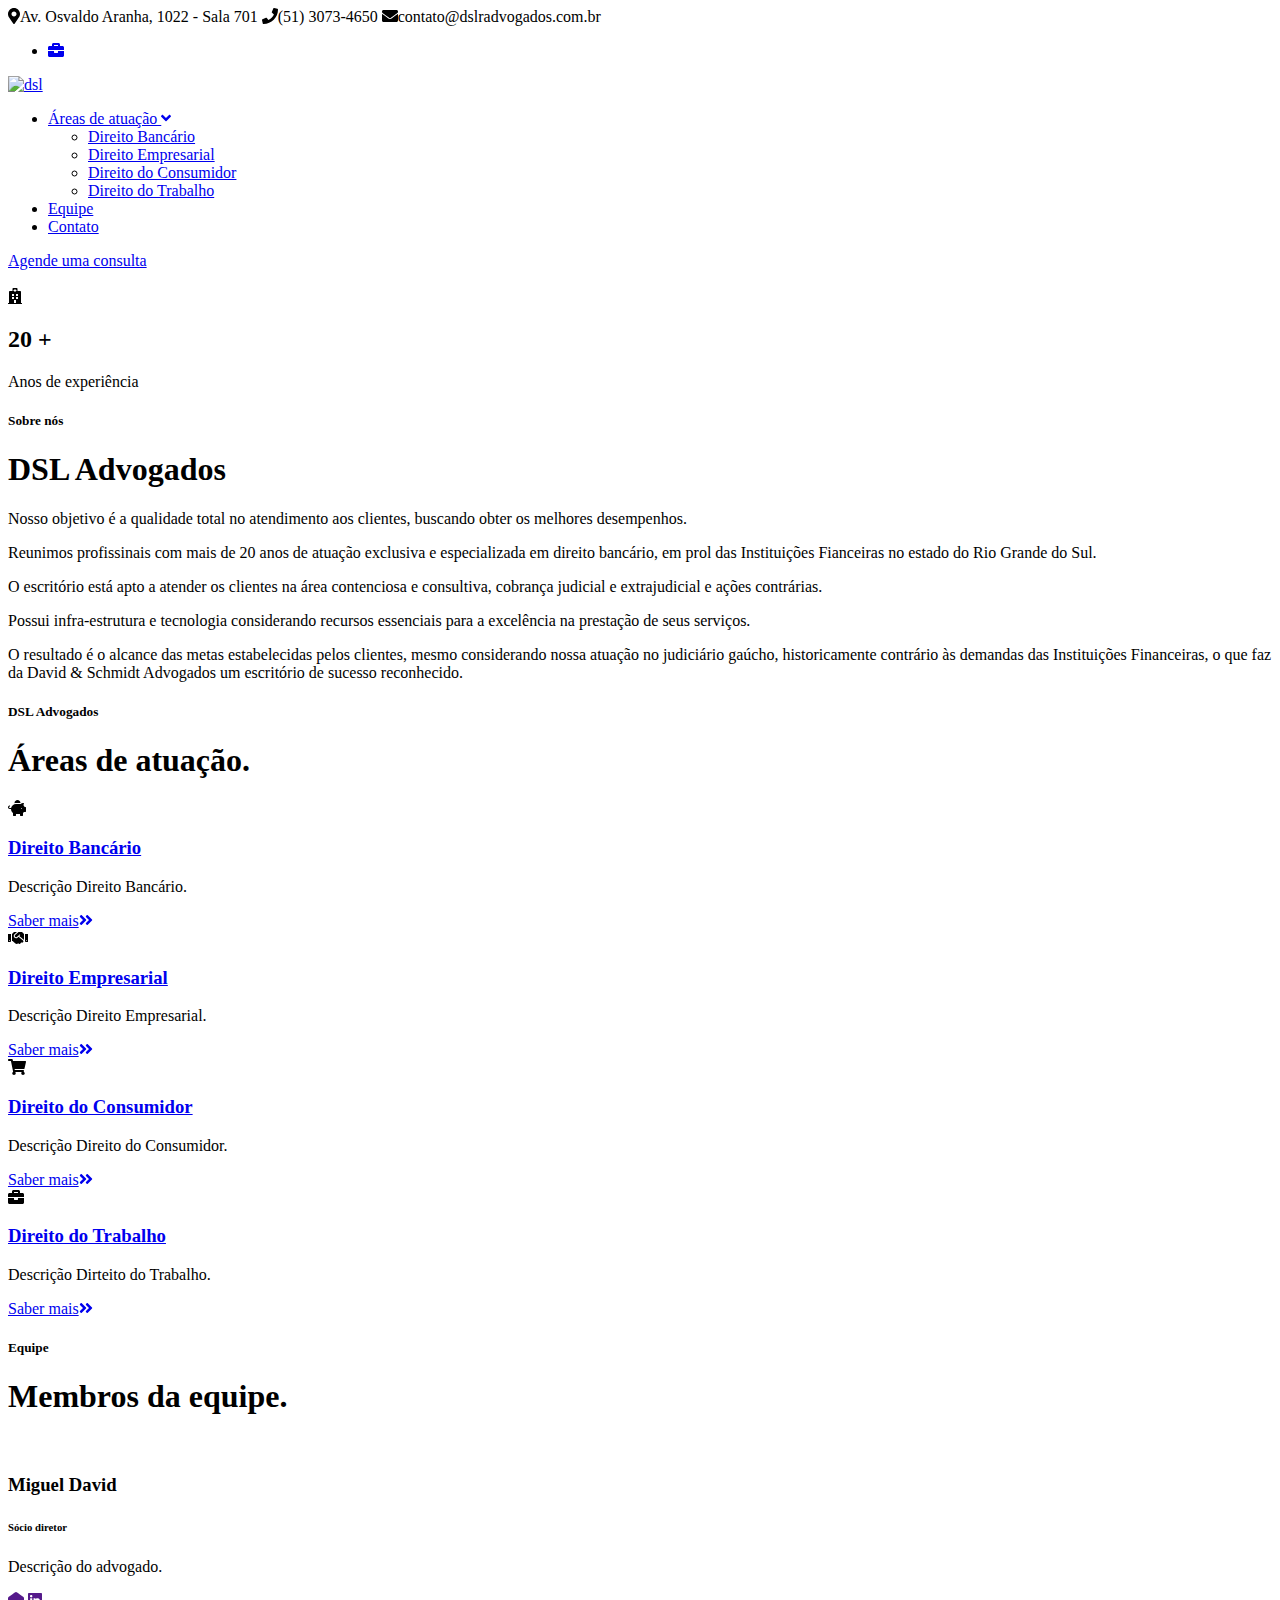
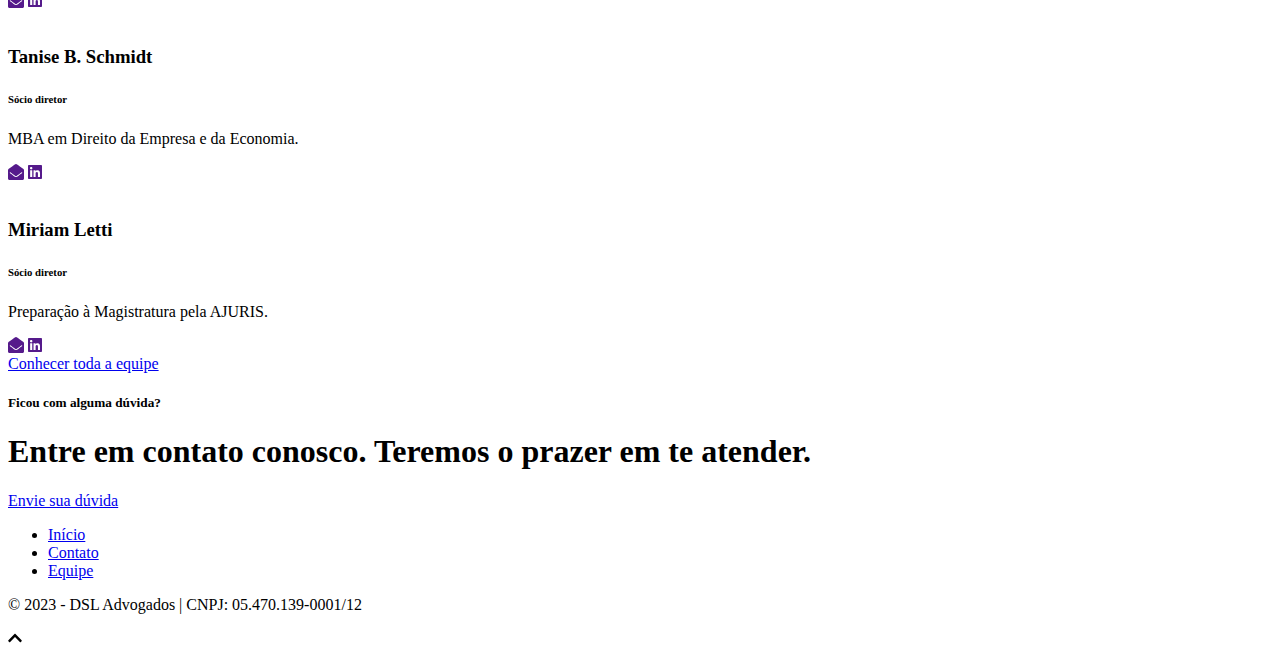
==== index.html @ cee8d231 "Update index.html" ====
<!doctype html>
<html class="no-js" lang="">

  <head>
    <meta charset="utf-8">
    <title>DSL Advogados</title>
    <meta name="description" content="">
    <meta name="viewport" content="width=device-width, initial-scale=1">

    <link rel="icon" href="img/favicon.png" type="image/gif">

    <link rel="stylesheet" href="css/all.min.css">
    <link rel="stylesheet" href="css/bootstrap.min.css">
    <link rel="stylesheet" href="css/fontawesome.min.css">
    <link rel="stylesheet" href="css/slick.css">
    <link rel="stylesheet" href="css/magnific-popup.css">
    <link rel="stylesheet" href="css/meanmenu.css">
    <link rel="stylesheet" href="css/style.css">
    <link rel="stylesheet" href="css/responsive.css">
  </head>

  <body>

      <!-- preloader -->
      <div id="loading">
          <div id="loading-center">
              <div id="loading-center-absolute">
                  <div class="object" id="object_one"></div>
                  <div class="object" id="object_two"></div>
                  <div class="object" id="object_three"></div>
                  <div class="object" id="object_four"></div>
                  <div class="object" id="object_five"></div>
                  <div class="object" id="object_six"></div>
                  <div class="object" id="object_seven"></div>
                  <div class="object" id="object_eight"></div>
                  <div class="object" id="object_nine"></div>
              </div>
          </div>
      </div>
      <!-- preloader ends -->
      <!-- top header starts -->
      <section class="top-header">
          <div class="container">
              <div class="row">
                  <div class="col-xl-8 col-lg-8 col-md-auto d-flex align-items-center">
                      <div class="top-address">
                          <span><i class="fas fa-map-marker-alt"></i>Av. Osvaldo Aranha, 1022 - Sala 701</span>
                          <span><i class="fas fa-phone"></i>(51) 3073-4650</span>
                          <span><i class="fas fa-envelope"></i>contato@dslradvogados.com.br</span>
                      </div>
                  </div>
                  <div class="col-xl-4 col-lg-4 col-md-4 d-flex align-items-center justify-content-end">
                      <div class="social-icons">
                          <ul>
                              <li>
                                  <a href="https://login.judiceoffice.com.br/#/">
                                      <i class="fa fa-briefcase"></i>
                                  </a>
                              </li>
                          </ul>
                      </div>
                  </div>
              </div>
          </div>
      </section>
      <!-- top header ends -->
      <!-- Main menu starts -->
      <section class="main-menu-area">
          <div class="container">
              <div class="row">
                  <div class="col-xl-3 col-lg-3 d-flex align-items-center">
                      <div class="logo">
                          <a href="index.html">
                              <img src="img/logo2.png" alt="dsl">
                          </a>
                      </div>
                  </div>
                  <div class="col-xl-9 col-lg-9 d-flex justify-content-end">
                      <div class="main-nav">
                          <nav id="mobile-menu">
                              <ul>
                                  <li>
                                      <a href="servicos.html">
                                          Áreas de atuação
                                          <i class="fas fa-angle-down"></i>
                                      </a>
                                      <ul class="submenu">
                                          <li><a href="bancario.html">Direito Bancário</a></li>
                                          <li><a href="empresarial.html">Direito Empresarial</a></li>
                                          <li><a href="consumidor.html">Direito do Consumidor</a></li>
                                          <li><a href="trabalho.html">Direito do Trabalho</a></li>
                                      </ul>
                                  </li>
                                  <li>
                                      <a href="equipe.html">
                                          Equipe
                                          <!-- <i class="fas fa-angle-down"></i> -->
                                      </a>
                                  </li>
                                  <li>
                                      <a href="contato.html">
                                          Contato
                                          <!-- <i class="fas fa-angle-down"></i> -->
                                      </a>
                                  </li>
                              </ul>
                          </nav>
                      </div>
                      <div class="mobile-menu"></div>
                  </div>
              </div>
          </div>
      </section>
      <!-- main menu ends -->
      <!-- Inicio  -->
      <section id="home_section">
          <div class="dark_img"></div>
          <div class="div_text_home">
              <!-- <h5>Texto de teste.</h5>
              <h1>DSL Advogados</h1>
              <p>Texto teste 3.</p> -->

              <div class="header-menu-cta d-flex align-items-center">
                  <a href="about.html" class="button">Agende uma consulta</a>
              </div>
          </div>
      </section>
      <!-- Inicio -->
      <!-- Sobre nós -->
      <section class="about-area">
          <div class="container">
              <div class="row">
                  <div class="col-xl-6 col-lg-5">
                      <div class="left-about">
                          <div class="abt-img position-relative">
                              <img src="img/sobre-img.jpg" alt="">
                          </div>
                          <div class="abt-small-counter">
                              <div class="abt-small-icon">
                                  <i class="fas fa-hospital"></i>
                              </div>
                              <div class="abt-small-content">
                                  <h2>
                                      <span class="counter">20</span> +
                                  </h2>
                                  <p>Anos de experiência</p>
                              </div>
                              <div class="abt-dots">
                                  <span></span>
                                  <span></span>
                              </div>
                          </div>
                      </div>
                  </div>
                  <div class="col-xl-6 col-lg-7">
                      <div class="right-about">
                          <div class="abt-title">
                              <h5>Sobre nós</h5>
                              <h1>DSL Advogados</h1>
                          </div>
                          <div class="abt-content">
                              <p>
                                  Nosso objetivo é a qualidade total no atendimento aos clientes, buscando obter os melhores desempenhos.
                              </p>
                              <p class="abt-quote">
                                  Reunimos profissinais com mais de 20 anos de atuação exclusiva e especializada em direito bancário, em prol das Instituições Fianceiras no estado do Rio Grande do Sul.
                              </p>
                              <p>
                                  O escritório está apto a atender os clientes na área contenciosa e consultiva, cobrança judicial e extrajudicial e ações contrárias.
                              </p>
                              <p>
                                  Possui infra-estrutura e tecnologia considerando recursos essenciais para a excelência na prestação de seus serviços.
                              </p>
                              <p>
                                  O resultado é o alcance das metas estabelecidas pelos clientes, mesmo considerando nossa atuação no judiciário gaúcho, historicamente contrário às demandas das Instituições Financeiras, o que faz da David & Schmidt Advogados um escritório de sucesso reconhecido.
                              </p>
                          </div>
                          <div class="abt-author d-flex align-items-center">
                          </div>
                      </div>
                  </div>
              </div>
          </div>
      </section>
      <!-- Sobre nós -->
      <!-- Areas de atuação -->
      <section class="service-area">
          <div class="container">
              <div class="row justify-content-center">
                  <div class="col-xl-8 col-lg-10">
                      <div class="section-title text-center">
                          <h5>DSL Advogados</h5>
                          <h1>Áreas de atuação<span>.</span></h1>
                      </div>
                  </div>
              </div>

              <div class="row">
                  <div class="col-xl-4 col-lg-6 col-md-6">
                      <div class="service-box">
                          <div class="service-icon">
                              <i class="fas fa-piggy-bank"></i>
                          </div>
                          <div class="service-content">
                              <h3>
                                  <a href="bancario.html">
                                      Direito Bancário
                                  </a>
                              </h3>
                              <p>Descrição Direito Bancário.</p>
                              <a href="service_detail.html" class="serv-link">Saber mais<i class="fas fa-angle-double-right"></i></a>

                          </div>
                      </div>
                  </div>
                  <div class="col-xl-4 col-lg-6 col-md-6">
                      <div class="service-box">
                          <div class="service-icon">
                              <i class="fas fa-handshake"></i>
                          </div>
                          <div class="service-content">
                              <h3>
                                  <a href="empresarial.html">
                                      Direito Empresarial
                                  </a>
                              </h3>
                              <p>Descrição Direito Empresarial.</p>
                              <a href="service_detail.html" class="serv-link">Saber mais<i class="fas fa-angle-double-right"></i></a>
                          </div>
                      </div>
                  </div>
                  <div class="col-xl-4 col-lg-6 col-md-6">
                      <div class="service-box">
                          <div class="service-icon">
                              <i class="fas fa-shopping-cart"></i>
                          </div>
                          <div class="service-content">
                              <h3>
                                  <a href="consumidor.html">
                                      Direito do Consumidor
                                  </a>
                              </h3>
                              <p>Descrição Direito do Consumidor.</p>
                              <a href="service_detail.html" class="serv-link">Saber mais<i class="fas fa-angle-double-right"></i></a>
                          </div>
                      </div>
                  </div>

                  <div class="col-xl-4 col-lg-6 col-md-6">
                      <div class="service-box">
                          <div class="service-icon">
                              <i class="fas fa-briefcase"></i>
                          </div>
                          <div class="service-content">
                              <h3>
                                  <a href="trabalho.html">
                                      Direito do Trabalho
                                  </a>
                              </h3>
                              <p>Descrição Dirteito do Trabalho.</p>
                              <a href="service_detail.html" class="serv-link">Saber mais<i class="fas fa-angle-double-right"></i></a>

                          </div>
                      </div>
                  </div>
              </div>
          </div>
      </section>
      <!-- Areas de atuação -->
      <!-- Equipe -->
      <section class="team-area">
          <div class="container">
              <div class="row justify-content-center">
                  <div class="col-xl-8">
                      <div class="section-title text-center">
                          <h5>Equipe</h5>
                          <h1>Membros da equipe<span>.</span></h1>
                      </div>
                  </div>
              </div>
              <div class="row team-slider">
                  <div class="col-xl-12 col-lg-12 col-md-12 col-sm-12">
                      <div class="single-team-box text-center">
                          <div class="team-avatar">
                              <img src="img/miguel-david.png" alt="">
                          </div>
                          <div class="team-content">
                              <h3>Miguel David</h3>
                              <h6>Sócio diretor</h6>
                              <p>Descrição do advogado.</p>
                              <div class="team-social">
                                  <a href=""><i class="fas fa-envelope-open"></i></a>
                                  <a href=""><i class="fab fa-linkedin"></i></a>
                              </div>
                          </div>
                      </div>
                  </div>
                  <div class="col-xl-12 col-lg-12 col-md-12">
                      <div class="single-team-box text-center">
                          <div class="team-avatar">
                              <img src="img/tanise-schmidt.png" alt="">
                          </div>
                          <div class="team-content">
                              <h3>Tanise B. Schmidt</h3>
                              <h6>Sócio diretor</h6>
                              <p>MBA em Direito da Empresa e da Economia.</p>
                              <div class="team-social">
                                  <a href=""><i class="fas fa-envelope-open"></i></a>
                                  <a href=""><i class="fab fa-linkedin"></i></a>
                              </div>
                          </div>
                      </div>
                  </div>
                  <div class="col-xl-12 col-lg-12 col-md-12">
                      <div class="single-team-box text-center">
                          <div class="team-avatar">
                              <img src="img/tanise-schmidt.png" alt="">
                          </div>
                          <div class="team-content">
                              <h3>Miriam Letti</h3>
                              <h6>Sócio diretor</h6>
                              <p>Preparação à Magistratura pela AJURIS.</p>
                              <div class="team-social">
                                  <a href=""><i class="fas fa-envelope-open"></i></a>
                                  <a href=""><i class="fab fa-linkedin"></i></a>
                              </div>
                          </div>
                      </div>
                  </div>
              </div>
              <div class="header-menu-cta-top d-flex justify-content-center">
                  <a href="equipe.html" class="button">Conhecer toda a equipe</a>
              </div>
          </div>
      </section>
      <!-- Equipe -->
      <!-- Contato -->
      <section class="cta-area">
          <div class="container">
              <div class="row">
                  <div class="col-xl-10 offset-xl-1">
                      <div class="cta-content">
                          <div class="section-title text-center">
                              <h5>Ficou com alguma dúvida?</h5>
                              <h1 class="white">Entre em contato conosco. Teremos o prazer em te atender.</h1>
                          </div>
                      </div>
                      <div class="header-menu-cta-top d-flex justify-content-center">
                          <a href="contato.html" class="button">Envie sua dúvida</a>
                      </div>
                  </div>
              </div>
          </div>
      </section>
      <!-- Contato -->
      <!-- Rodapé -->
      <footer class="footer-area">
          <div class="footer-top">
              <div class="container">
                  <div class="row">
                      <div class="col-xl-3 col-lg-4 col-md-6">
                          <div class="footer-box padding-left">
                              <div class="footer-menu">
                                  <ul>
                                      <li><a href="index.html">Início</a></li>
                                      <li><a href="contato.html">Contato</a></li>
                                      <li><a href="equipe.html">Equipe</a></li>
                                  </ul>
                              </div>
                          </div>
                      </div>
                  </div>
              </div>
          </div>
          <div class="copyright">
              <div class="container">
                  <div class="row align-items-center">
                      <div class="col-xl-6 col-xl-6 col-md-6">
                          <div class="footer-copyright">
                              <p class="white-color">© 2023 - DSL Advogados | CNPJ: 05.470.139-0001/12</p>
                          </div>
                      </div>
                  </div>
              </div>
          </div>
      </footer>
      <!-- Rodapé -->
      <!-- scrolltop btn -->
      <div class="top-btm">
          <i class="fas fa-chevron-up"></i>
      </div>
      <!-- scrolltop btn-->
      <script src="js/vendor/modernizr-3.11.2.min.js"></script>
      <script src="js/jquery-1.12.4.min.js"></script>
      <script src="js/slick.min.js"></script>
      <script src="js/all.min.js"></script>
      <script src="js/bootstrap.min.js"></script>
      <script src="js/jquery.meanmenu.min.js"></script>
      <script src="js/fontawesome.min.js"></script>
      <script src="js/plugins.js"></script>
      <script src="js/jquery.magnific-popup.js"></script>
      <script src="js/jquery.counterup.min.js"></script>
      <script src="js/main.js"></script>
      <script src="https://www.google-analytics.com/analytics.js" async></script>

  </body>

</html>
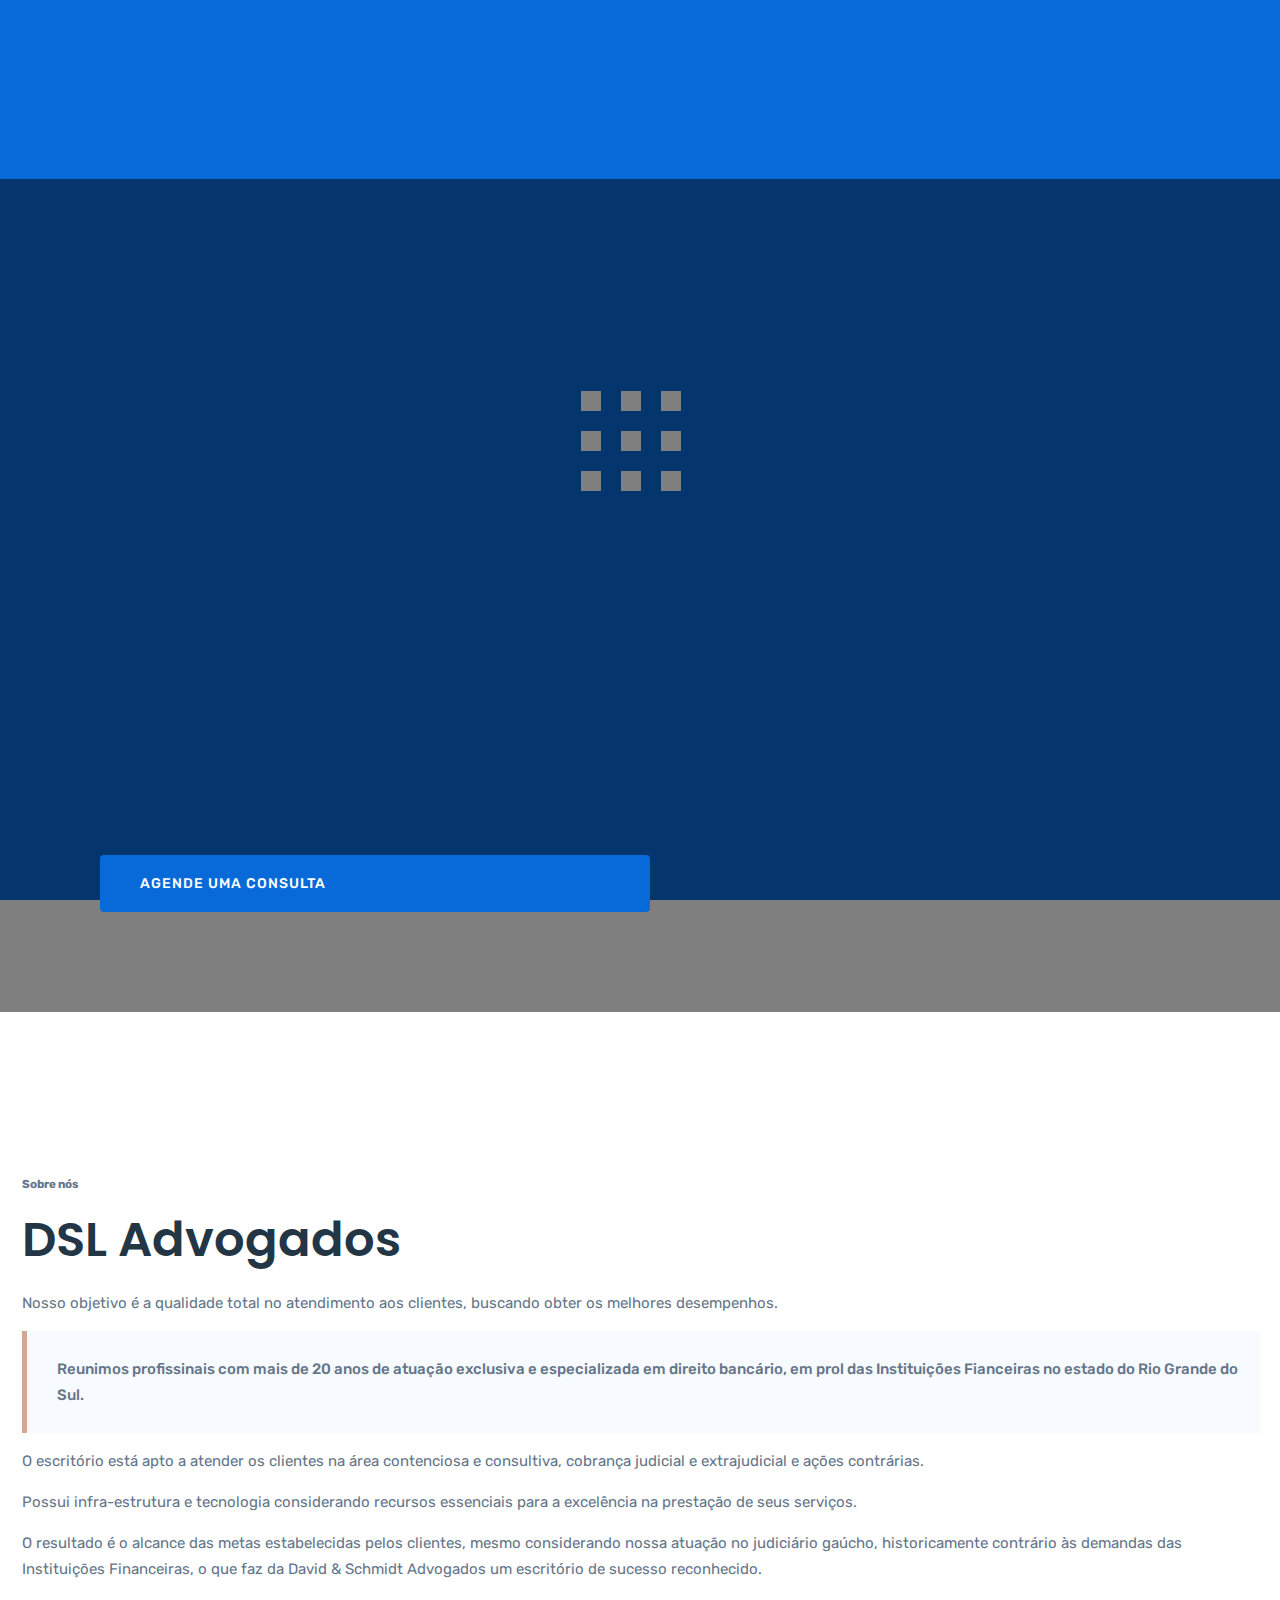
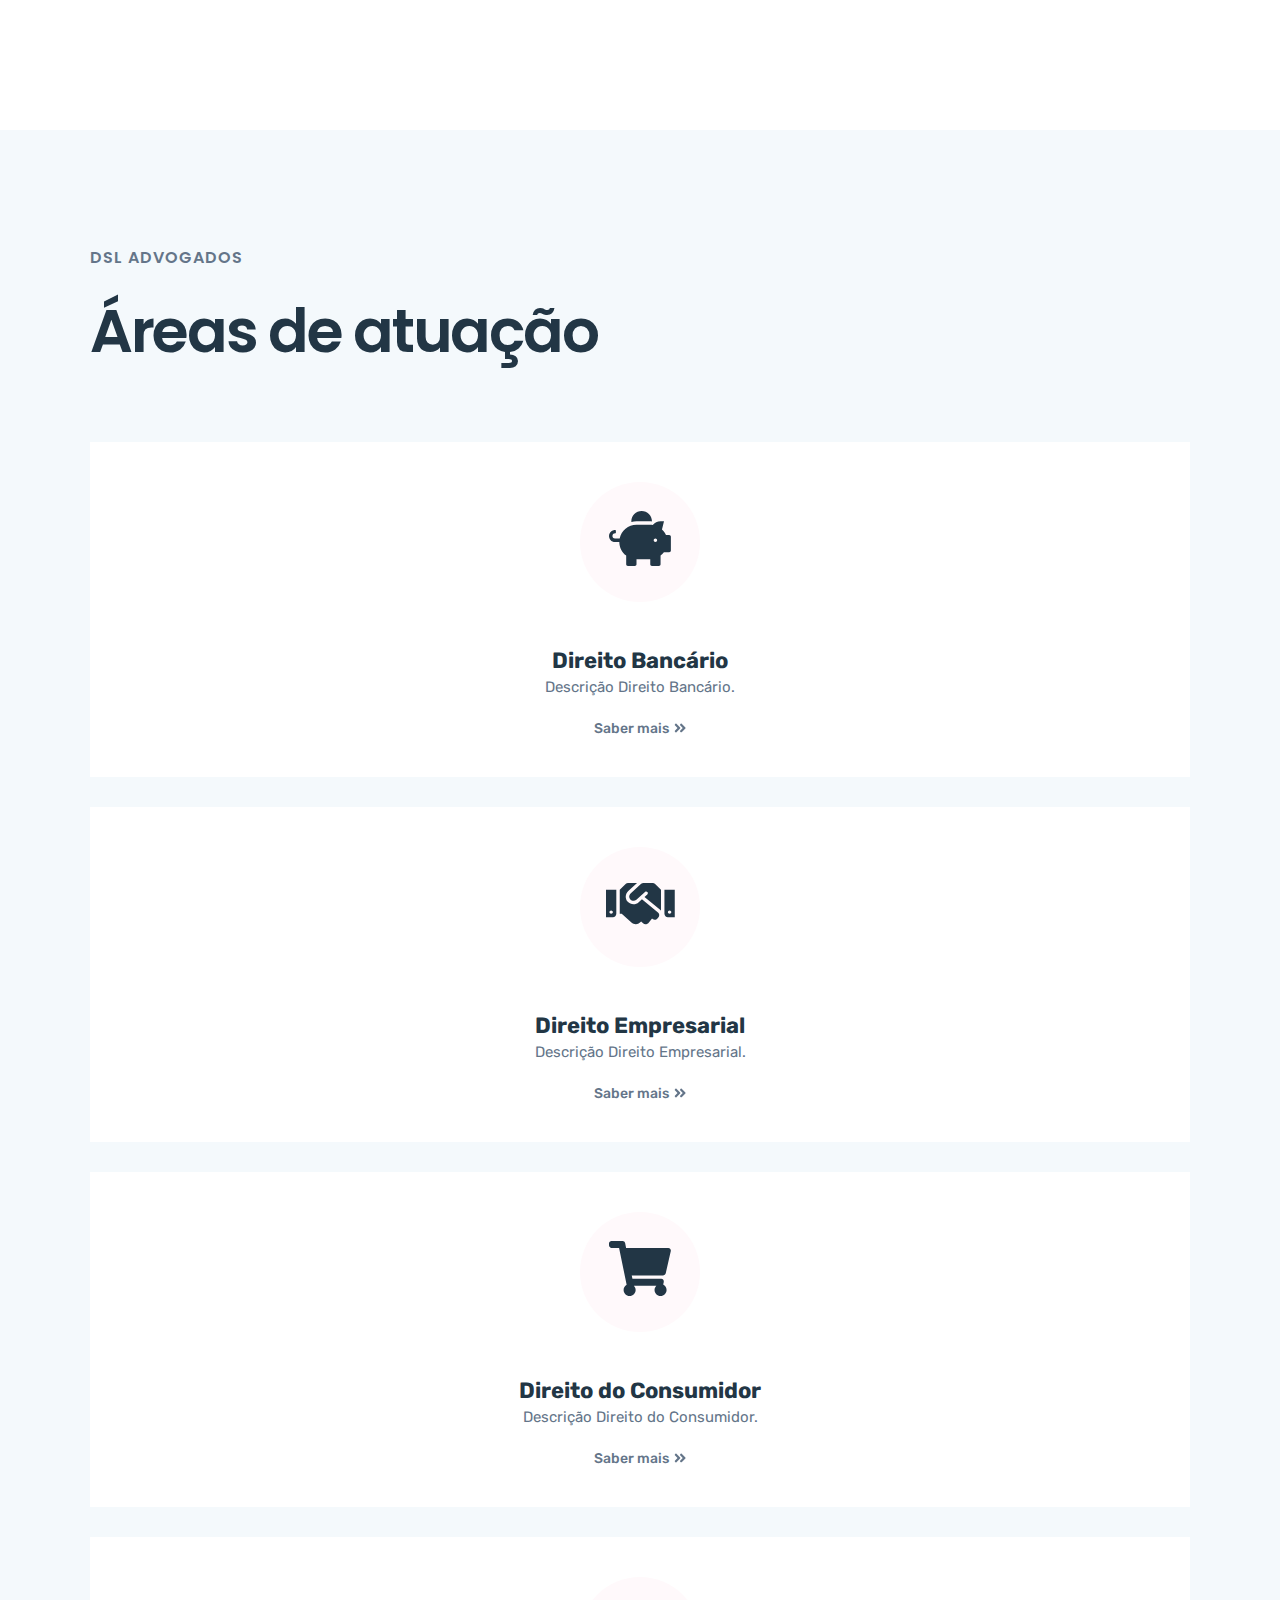
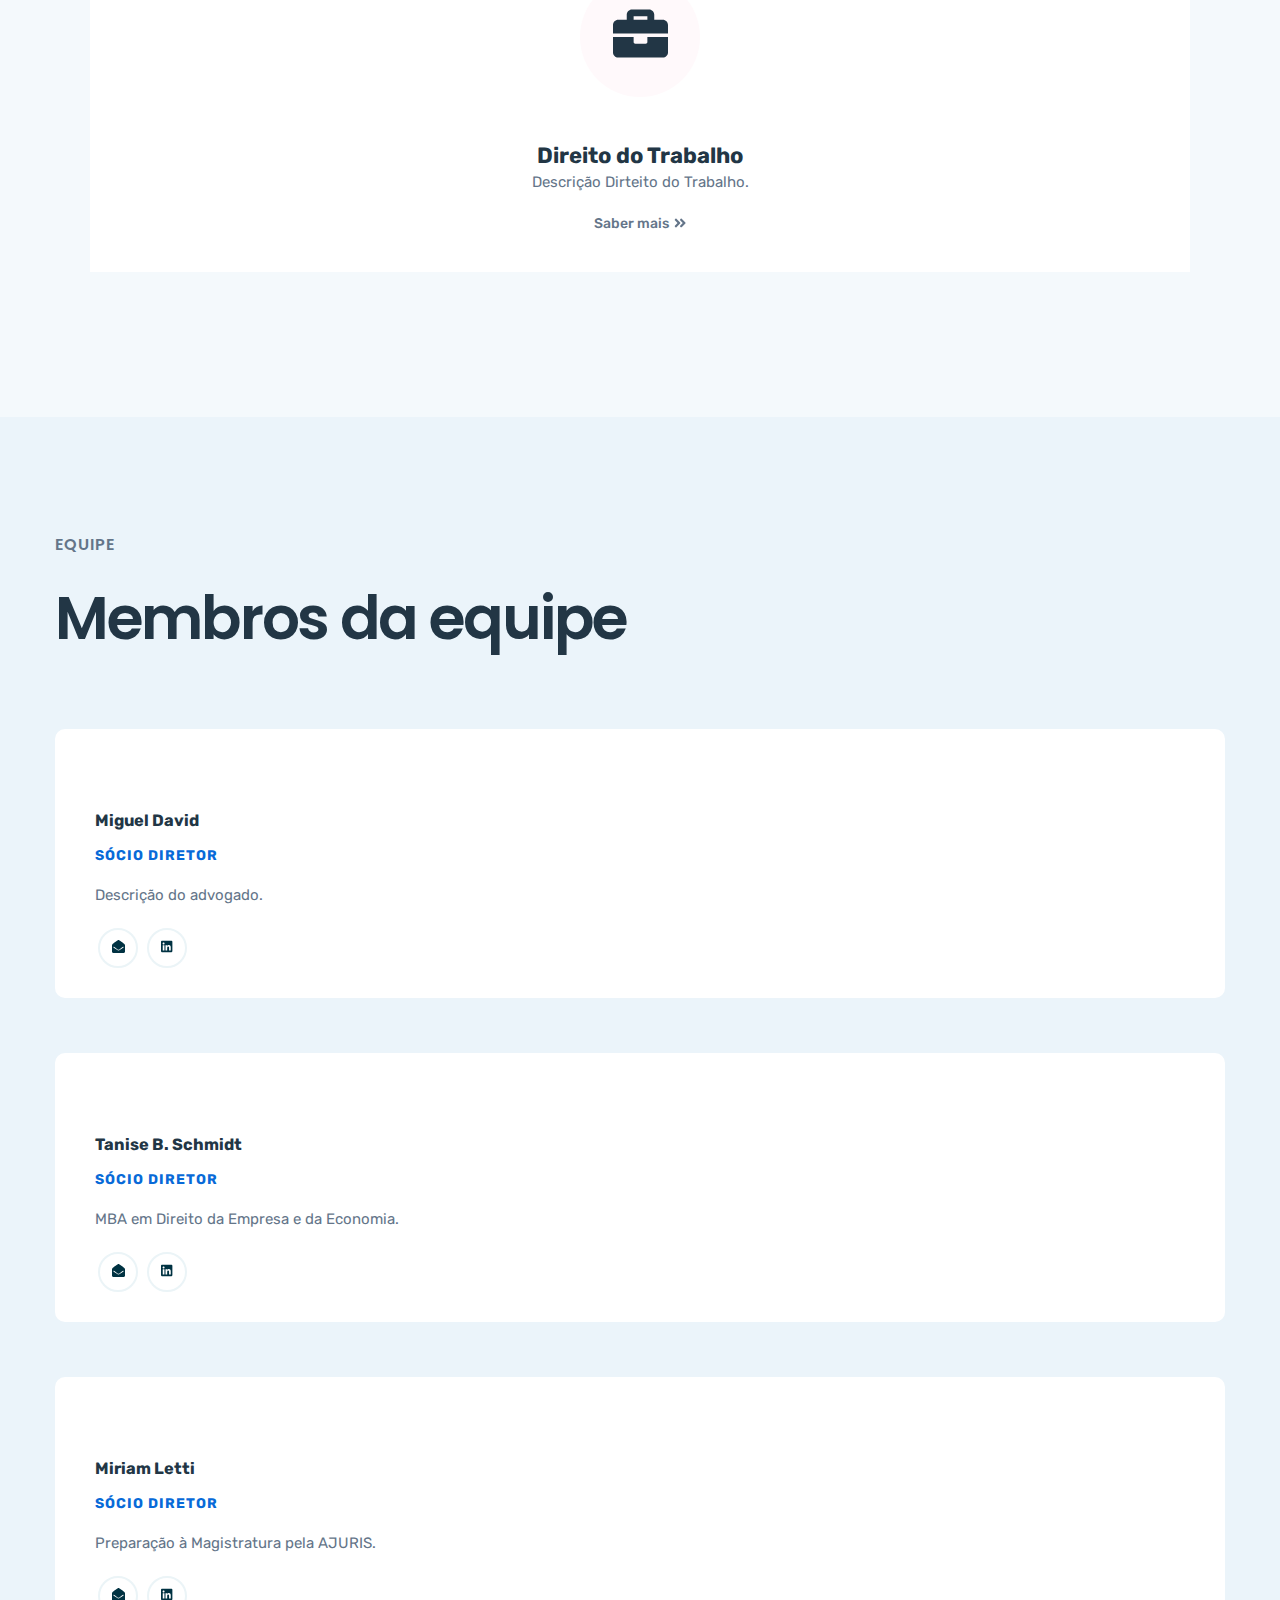
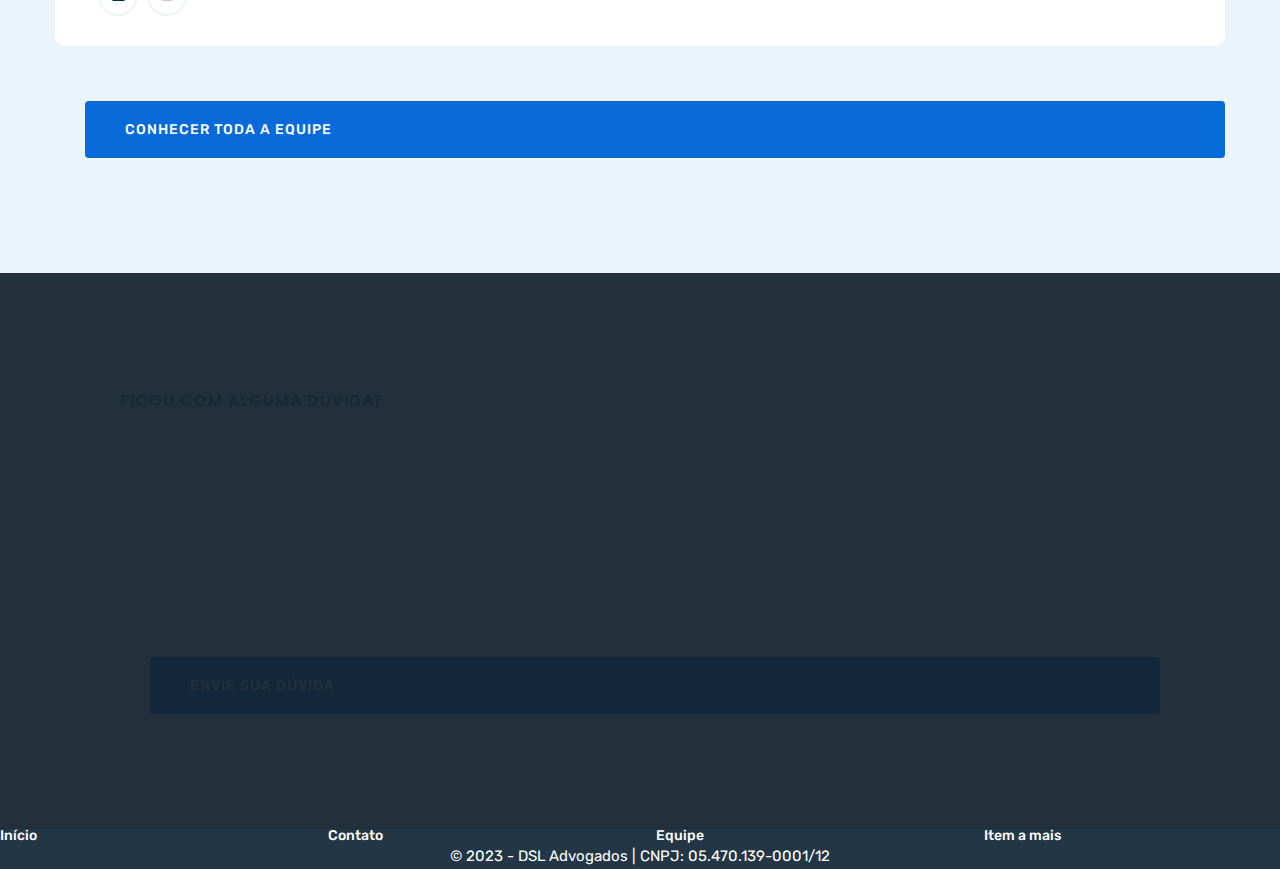
==== commit 2b7b3714: "Update index.html" ====
--- a/index.html
+++ b/index.html
@@ -117,8 +117,8 @@
           <div class="dark_img"></div>
           <div class="div_text_home">
               <!-- <h5>Texto de teste.</h5>
-              <h1>DSL Advogados</h1>
-              <p>Texto teste 3.</p> -->
+            <h1>DSL Advogados</h1>
+            <p>Texto teste 3.</p> -->
 
               <div class="header-menu-cta d-flex align-items-center">
                   <a href="about.html" class="button">Agende uma consulta</a>
@@ -190,7 +190,7 @@
                   <div class="col-xl-8 col-lg-10">
                       <div class="section-title text-center">
                           <h5>DSL Advogados</h5>
-                          <h1>Áreas de atuação<span>.</span></h1>
+                          <h1>Áreas de atuação<span></span></h1>
                       </div>
                   </div>
               </div>
@@ -208,7 +208,7 @@
                                   </a>
                               </h3>
                               <p>Descrição Direito Bancário.</p>
-                              <a href="service_detail.html" class="serv-link">Saber mais<i class="fas fa-angle-double-right"></i></a>
+                              <a href="bancario.html" class="serv-link">Saber mais<i class="fas fa-angle-double-right"></i></a>
 
                           </div>
                       </div>
@@ -225,7 +225,7 @@
                                   </a>
                               </h3>
                               <p>Descrição Direito Empresarial.</p>
-                              <a href="service_detail.html" class="serv-link">Saber mais<i class="fas fa-angle-double-right"></i></a>
+                              <a href="empresarial.html" class="serv-link">Saber mais<i class="fas fa-angle-double-right"></i></a>
                           </div>
                       </div>
                   </div>
@@ -241,7 +241,7 @@
                                   </a>
                               </h3>
                               <p>Descrição Direito do Consumidor.</p>
-                              <a href="service_detail.html" class="serv-link">Saber mais<i class="fas fa-angle-double-right"></i></a>
+                              <a href="consumidor.html" class="serv-link">Saber mais<i class="fas fa-angle-double-right"></i></a>
                           </div>
                       </div>
                   </div>
@@ -258,7 +258,7 @@
                                   </a>
                               </h3>
                               <p>Descrição Dirteito do Trabalho.</p>
-                              <a href="service_detail.html" class="serv-link">Saber mais<i class="fas fa-angle-double-right"></i></a>
+                              <a href="trabalho.html" class="serv-link">Saber mais<i class="fas fa-angle-double-right"></i></a>
 
                           </div>
                       </div>
@@ -274,7 +274,7 @@
                   <div class="col-xl-8">
                       <div class="section-title text-center">
                           <h5>Equipe</h5>
-                          <h1>Membros da equipe<span>.</span></h1>
+                          <h1>Membros da equipe<span></span></h1>
                       </div>
                   </div>
               </div>
@@ -354,42 +354,31 @@
       </section>
       <!-- Contato -->
       <!-- Rodapé -->
-      <footer class="footer-area">
+      <footer class="footer">
           <div class="footer-top">
-              <div class="container">
-                  <div class="row">
-                      <div class="col-xl-3 col-lg-4 col-md-6">
-                          <div class="footer-box padding-left">
-                              <div class="footer-menu">
-                                  <ul>
-                                      <li><a href="index.html">Início</a></li>
-                                      <li><a href="contato.html">Contato</a></li>
-                                      <li><a href="equipe.html">Equipe</a></li>
-                                  </ul>
-                              </div>
-                          </div>
-                      </div>
-                  </div>
-              </div>
-          </div>
-          <div class="copyright">
-              <div class="container">
-                  <div class="row align-items-center">
-                      <div class="col-xl-6 col-xl-6 col-md-6">
-                          <div class="footer-copyright">
-                              <p class="white-color">© 2023 - DSL Advogados | CNPJ: 05.470.139-0001/12</p>
-                          </div>
-                      </div>
-                  </div>
-              </div>
-          </div>
+              <div class="footer-cols">
+                  <ul>
+                      <li><a href="#">Início</a></li>
+                  </ul>
+                  <ul>
+                      <li><a href="#">Contato</a></li>
+                  </ul>
+                  <ul>
+                      <li><a href="#">Equipe</a></li>
+                  </ul>
+                  <ul>
+                      <li><a href="#">Item a mais</a></li>
+                  </ul>
+              </div>
+          </div>
+              <p>© 2023 - DSL Advogados | CNPJ: 05.470.139-0001/12</p>
       </footer>
       <!-- Rodapé -->
-      <!-- scrolltop btn -->
+      <!-- BOTÃO TOPO DA PÁGINA -->
       <div class="top-btm">
           <i class="fas fa-chevron-up"></i>
       </div>
-      <!-- scrolltop btn-->
+      <!-- BOTÃO TOPO DA PÁGINA -->
       <script src="js/vendor/modernizr-3.11.2.min.js"></script>
       <script src="js/jquery-1.12.4.min.js"></script>
       <script src="js/slick.min.js"></script>
--- a/css/style.css
+++ b/css/style.css
@@ -0,0 +1,1684 @@
+/* 
+DSL CSS: 
+Categoria: Tema básico
+*/
+
+@import url('https://fonts.googleapis.com/css2?family=Poppins:wght@200;300;400;500;600;700&family=Rubik:wght@400;500;700&display=swap');
+
+/* global css */
+
+* {
+    margin: 0;
+    padding: 0;
+    outline: 0;
+    box-sizing: border-box;
+}
+
+ul,
+li {
+    list-style: none;
+}
+
+a {
+    text-decoration: none;
+}
+
+    a:hover {
+        text-decoration: none;
+    }
+
+p {
+    font-size: 15px;
+    font-weight: normal;
+    line-height: 26px;
+    color: #647589;
+    margin-bottom: 15px;
+}
+
+body {
+    font-family: 'Rubik', sans-serif;
+    font-size: 14px;
+    color: #647589;
+    font-weight: normal;
+}
+
+.button {
+    background: #086ad8;
+    color: #fff;
+    font-size: 14px;
+    font-weight: 500;
+    letter-spacing: 1px;
+    padding: 20px 40px;
+    border-radius: 4px;
+    display: block;
+    transition: .3s linear all;
+    text-transform: uppercase;
+}
+
+    .button:hover {
+        background: #d2a98e;
+        color: #fff;
+    }
+
+
+/* section title */
+
+.section-title {
+    margin-bottom: 75px;
+}
+
+    .section-title h1 {
+        margin-bottom: 18px;
+        font-size: 60px;
+        color: #223645;
+        line-height: 1.2;
+        letter-spacing: -2.3px;
+        font-family: 'Poppins', sans-serif;
+        font-weight: 600;
+    }
+
+        .section-title h1 span {
+            color: #086ad8;
+        }
+
+    .section-title h5 {
+        font-size: 16px;
+        margin-bottom: 25px;
+        text-transform: uppercase;
+        font-weight: 600;
+        letter-spacing: 1px;
+        font-family: 'Poppins', sans-serif;
+    }
+
+
+/* main css starts */
+
+
+/* header starts */
+
+.top-header {
+    padding: 15px 15px;
+    background: #f3f6ff;
+}
+
+.top-address span {
+    margin-right: 15px;
+}
+
+.top-address svg {
+    color: #086AD8;
+    margin-right: 15px;
+}
+
+.social-icons ul {
+    margin-bottom: 0;
+}
+
+        .social-icons ul li a {
+            color: #647589;
+            transition: .3s linear all;
+            margin-left: 15px;
+        }
+
+            .social-icons ul li a:hover {
+                color: #223645;
+            }
+
+
+/* header ends */
+
+/* main menu starts */
+
+.logo img {
+    width: 162px;
+}
+
+.main-nav {
+    display: flex;
+}
+
+    .main-nav nav ul {
+        margin-bottom: 0;
+    }
+
+        .main-nav nav ul li {
+            display: inline-block;
+            margin-right: 30px;
+            position: relative;
+        }
+
+            .main-nav nav ul li a {
+                color: #647589;
+                font-size: 15px;
+                transition: .3s linear all;
+                font-weight: 500;
+                padding: 40px 0;
+                display: block;
+            }
+
+            .main-nav nav ul li:hover > a {
+                color: #223645;
+            }
+
+            .main-nav nav ul li a svg {
+                margin-left: 3px;
+                transition: .3s linear all;
+            }
+
+            .main-nav nav ul li:hover a svg {
+                transform: rotate(180deg);
+            }
+
+.header-menu-cta-top {
+    margin-left: 30px;
+}
+
+.theme-3-social ul li a {
+    color: #fff;
+}
+
+    .theme-3-social ul li a:hover {
+        color: #fff;
+    }
+
+
+/* main menu ends */
+
+/* submenu starts */
+
+.main-nav ul li ul.submenu {
+    position: absolute;
+    width: 250px;
+    background: #fff;
+    top: 110%;
+    padding: 25px 0;
+    border-top: 5px solid #086ad8;
+    opacity: 0;
+    visibility: hidden;
+    transition: .3s linear all;
+    z-index: 9999;
+}
+
+    .main-nav ul li ul.submenu li {
+        display: block;
+        margin-right: 0;
+    }
+
+        .main-nav ul li ul.submenu li a {
+            padding: 6px 29px;
+            font-size: 14px;
+            font-weight: 500;
+            transition: .3s linear all;
+        }
+
+        .main-nav ul li ul.submenu li:hover > a {
+            color: #086ad8;
+        }
+
+.main-nav nav ul li:hover ul.submenu {
+    opacity: 1;
+    visibility: visible;
+    top: 96%;
+}
+
+
+/* submenu ends */
+
+/* INICIO - COMEÇO */
+
+#home_section {
+    width: 100%;
+    height: 833px;
+    display: flex;
+    justify-content: flex-start;
+    align-items: flex-end;
+    padding: 100px;
+    background-image: url("https://i.imgur.com/sccYZMo.jpg");
+    /* /background: url(../img/01.jpg); */
+    background-size: cover;
+    background-position: center;
+    background-repeat: no-repeat;
+}
+
+.dark_img {
+    width: 100%;
+    height: 833px;
+    margin: 0px 0 -100px -100px;
+    background-color: rgba(0, 0, 0, 0.5);
+    position: absolute;
+    z-index: 1;
+}
+
+.div_text_home {
+    width: 550px;
+    position: relative;
+    z-index: 2;
+}
+
+    .div_text_home > h5 {
+        font-family: 'Poppins', sans-serif;
+        font-weight: 500;
+        font-size: 18px;
+        margin-bottom: 25px;
+        color: #FFFFFF;
+    }
+
+    .div_text_home > h1 {
+        font-size: 40px;
+        letter-spacing: -2px;
+        margin-bottom: 18px;
+        color: #FFFFFF;
+    }
+
+    .div_text_home > p {
+        margin-bottom: 33px;
+        font-size: 17px;
+        line-height: 27px;
+        color: #FFFFFF;
+    }
+
+.div_button {
+    height: 42px;
+}
+
+.div_bequipe {
+    height: 42px;
+}
+
+.schedule_button {
+    width: 250px;
+    height: 40px;
+    font-size: 1.2em;
+    color: white;
+    border: none;
+    border-radius: 5px;
+    cursor: pointer;
+}
+
+.hero-text {
+    padding-top: 142px;
+}
+
+    .hero-text h5 {
+        font-family: 'Poppins', sans-serif;
+        font-weight: 500;
+        font-size: 18px;
+        margin-bottom: 25px;
+    }
+
+    .hero-text h1 {
+        font-size: 80px;
+        letter-spacing: -2px;
+        color: #223645;
+        margin-bottom: 18px;
+    }
+
+    .hero-text p {
+        margin-bottom: 33px;
+        font-size: 17px;
+        line-height: 27px;
+    }
+
+.schedule_button:hover {
+    border: 2px solid orange;
+    background: none;
+    transition: background .3s;
+}
+
+/* INICIO - FIM */
+
+/* SOBRE - CSS */
+
+.about-area {
+    padding: 118px 0;
+}
+
+.abt-small-counter {
+    position: absolute;
+    left: 30px;
+    bottom: 30px;
+    background: #fff;
+    padding: 28px 34px;
+}
+
+.abt-small-icon {
+    color: #086ad8;
+    font-size: 30px;
+    display: inline-block;
+    margin-bottom: 9px;
+}
+
+.abt-small-content {
+    color: #223645;
+    font-weight: 600;
+    line-height: 1.1;
+}
+
+    .abt-small-content p {
+        font-size: 16px;
+        font-weight: 500;
+        color: #003242;
+    }
+
+.counter {
+    font-size: 80px;
+    font-weight: 700;
+}
+
+.abt-dots {
+    position: absolute;
+    top: 19px;
+    right: 25px;
+    display: flex;
+    justify-content: end;
+}
+
+    .abt-dots span {
+        background: #086ad8;
+        height: 10px;
+        width: 10px;
+        border-radius: 50%;
+        box-shadow: 0 4px 8px 0px rgba(4, 142, 197, 0.349);
+        margin-left: 15px;
+    }
+
+.right-about {
+    padding-left: 22px;
+    margin-bottom: 30px;
+    margin-top: 30px;
+}
+
+.abt-title h5 {
+    margin-bottom: 20px;
+}
+
+.abt-title {
+    margin-bottom: 20px;
+}
+
+    .abt-title h1 {
+        font-size: 48px;
+        color: #223645;
+        font-family: Poppins, Bangla641, sans-serif;
+        line-height: 1.22;
+        font-weight: 600;
+    }
+
+.abt-content {
+    padding-right: 20px;
+}
+
+.abt-quote {
+    background: #F7FBFF;
+    padding: 25px 30px;
+    border-left: 5px solid #d2a98e;
+    font-weight: 500;
+    font-size: 15px;
+    padding-right: 20px;
+    line-height: 26px;
+    margin-bottom: 15px;
+}
+
+.abt-avatar {
+    margin-right: 30px;
+}
+
+.abt-author-info h5 {
+    margin-bottom: 13px;
+    font-size: 20px;
+    color: #223645;
+    font-weight: 600;
+    line-height: 1.1;
+}
+
+.abt-author-info h6 {
+    color: #086ad8;
+    text-transform: uppercase;
+    letter-spacing: 1px;
+}
+
+
+/* SOBRE - CSS */
+
+
+/* SERVIÇOS - CSS */
+
+.service-area {
+    padding: 115px 90px;
+    background: #f4f9fc;
+}
+
+.service-box {
+    background: #fff;
+    padding: 40px 50px;
+    text-align: center;
+    margin-bottom: 30px;
+    transition: .3s linear all;
+}
+
+    .service-box:hover {
+        background-color: rgb(255, 255, 255);
+        box-shadow: 0px 16px 32px 0px rgba(196, 203, 255, 0.3);
+    }
+
+.service-icon {
+    margin-bottom: 45px;
+    display: inline-block;
+    text-align: center;
+    margin-bottom: 45px;
+    display: inline-block;
+    text-align: center;
+    font-size: 55px;
+    background: #FFF9FB;
+    border-radius: 50%;
+    width: 120px;
+    height: 120px;
+    line-height: 119px;
+    color: #223645;
+}
+
+.service-content h3 a {
+    margin-bottom: 22px;
+    font-size: 22px;
+    color: #223645;
+    transition: .3s linear all;
+}
+
+    .service-content h3 a:hover {
+        color: #086ad8;
+    }
+
+.service-content p {
+    font-size: 15px;
+    font-weight: normal;
+    line-height: 26px;
+    color: #647589;
+    margin-bottom: 15px;
+}
+
+.serv-link {
+    color: #647589;
+    font-weight: 500;
+    margin-top: 5px;
+    display: inline-block;
+    transition: .3s linear all;
+    transition: .3s;
+}
+
+    .serv-link svg {
+        position: relative;
+        top: 1px;
+        margin-left: 5px;
+    }
+
+    .serv-link:hover {
+        color: #d2a98e;
+    }
+
+/* SERVIÇOS - CSS */
+
+/* EQUIPE - CSS */
+
+.team-area {
+    padding: 115px 55px;
+    background: #ebf4fa;
+}
+
+.single-team-box {
+    background: #fff;
+    padding: 30px 40px;
+    border-radius: 10px;
+    margin-bottom: 55px;
+}
+
+.team-avatar {
+    margin-bottom: 35px;
+}
+
+.team-content h3 {
+    margin-bottom: 17px;
+    color: #223645;
+}
+
+.team-content h6 {
+    color: #086ad8;
+    text-transform: uppercase;
+    letter-spacing: 1px;
+    margin-bottom: 18px;
+    font-size: 14px;
+}
+
+.team-content p {
+    margin-bottom: 20px;
+}
+
+.team-social a {
+    width: 40px;
+    height: 40px;
+    display: inline-block;
+    border: 2px solid #ebf4f7;
+    text-align: center;
+    line-height: 36px;
+    border-radius: 50%;
+    color: #003242;
+    font-size: 13px;
+    margin: 0 3px;
+    transition: .3s linear all;
+}
+
+    .team-social a:hover {
+        background: #086ad8;
+        color: #fff;
+    }
+
+
+/* EQUIPE - CSS */
+
+/* CONTATO - CSS */
+
+.cta-area {
+    background: url(../img/01.png);
+    padding: 115px 120px;
+    position: relative;
+}
+
+    .cta-area::before {
+        position: absolute;
+        content: "";
+        background-color: rgba(19, 35, 47, 0.94);
+        left: 0;
+        right: 0;
+        top: 0;
+        width: 100%;
+        height: 100%;
+    }
+
+.appointment {
+    background: url(../img/map.png);
+}
+
+.section-title .white {
+    color: #fff !important;
+}
+
+.white {
+    text-transform: none;
+}
+
+/* CONTATO - CSS */
+
+/* RODAPÉ - CSS */
+
+.footer {
+    max-width: 100%;
+    overflow: auto;
+    background: #223645;
+}
+
+    .footer,
+    .footer a {
+        color: #FFFFFF;
+        font-weight: 500;
+    }
+
+        .footer p {
+            color: #fff;
+            margin-bottom: 0;
+            text-align: center;
+        }
+
+        .footer .footer-cols {
+            display: grid;
+            grid-template-columns: repeat(4, 1fr);
+            grid-gap: 2rem;
+        }
+
+        .footer li {
+            line-height: 1;
+        }
+
+/* RODAPÉ - CSS */
+
+/* preloader animation */
+
+#loading {
+    background-color: #086ad8;
+    height: 100%;
+    width: 100%;
+    position: fixed;
+    z-index: 1;
+    margin-top: 0px;
+    top: 0px;
+}
+
+#loading-center {
+    width: 100%;
+    height: 100%;
+    position: relative;
+}
+
+#loading-center-absolute {
+    position: absolute;
+    left: 50%;
+    top: 50%;
+    height: 118px;
+    width: 118px;
+    margin-top: -59px;
+    margin-left: -59px;
+}
+
+.object {
+    width: 20px;
+    height: 20px;
+    background-color: #FFF;
+    margin-right: 20px;
+    float: left;
+    margin-bottom: 20px;
+}
+
+    .object:nth-child(3n+0) {
+        margin-right: 0px;
+    }
+
+#object_one {
+    -webkit-animation: animate 1s -0.9s ease-in-out infinite;
+    animation: animate 1s -0.9s ease-in-out infinite;
+}
+
+#object_two {
+    -webkit-animation: animate 1s -0.8s ease-in-out infinite;
+    animation: animate 1s -0.8s ease-in-out infinite;
+}
+
+#object_three {
+    -webkit-animation: animate 1s -0.7s ease-in-out infinite;
+    animation: animate 1s -0.7s ease-in-out infinite;
+}
+
+#object_four {
+    -webkit-animation: animate 1s -0.6s ease-in-out infinite;
+    animation: animate 1s -0.6s ease-in-out infinite;
+}
+
+#object_five {
+    -webkit-animation: animate 1s -0.5s ease-in-out infinite;
+    animation: animate 1s -0.5s ease-in-out infinite;
+}
+
+#object_six {
+    -webkit-animation: animate 1s -0.4s ease-in-out infinite;
+    animation: animate 1s -0.4s ease-in-out infinite;
+}
+
+#object_seven {
+    -webkit-animation: animate 1s -0.3s ease-in-out infinite;
+    animation: animate 1s -0.3s ease-in-out infinite;
+}
+
+#object_eight {
+    -webkit-animation: animate 1s -0.2s ease-in-out infinite;
+    animation: animate 1s -0.2s ease-in-out infinite;
+}
+
+#object_nine {
+    -webkit-animation: animate 1s -0.1s ease-in-out infinite;
+    animation: animate 1s -0.1s ease-in-out infinite;
+}
+
+@-webkit-keyframes animate {
+    50% {
+        -ms-transform: scale(1.5, 1.5);
+        -webkit-transform: scale(1.5, 1.5);
+        transform: scale(1.5, 1.5);
+    }
+
+    100% {
+        -ms-transform: scale(1, 1);
+        -webkit-transform: scale(1, 1);
+        transform: scale(1, 1);
+    }
+}
+
+@keyframes animate {
+    50% {
+        -ms-transform: scale(1.5, 1.5);
+        -webkit-transform: scale(1.5, 1.5);
+        transform: scale(1.5, 1.5);
+    }
+
+    100% {
+        -ms-transform: scale(1, 1);
+        -webkit-transform: scale(1, 1);
+        transform: scale(1, 1);
+    }
+}
+
+
+/* scroll top btn */
+
+.top-btm {
+    position: fixed;
+    width: 50px;
+    height: 50px;
+    line-height: 48px;
+    font-size: 20px;
+    bottom: 65px;
+    right: 50px;
+    z-index: 999;
+    color: #fff;
+    background: #086ad8;
+    text-align: center;
+    cursor: pointer;
+    transition: .3s linear all;
+    border-radius: 50%;
+    display: none;
+}
+
+    .top-btm:hover {
+        background: #d2a98e;
+    }
+
+
+/* service page 01 starts */
+
+.service-hero {
+    background: url('../img/page-bg.jpg') center top;
+    padding-top: 200px;
+    padding-bottom: 180px;
+}
+
+.service-text {
+    padding-top: 0;
+    ;
+}
+
+    .service-text h5 {
+        color: #c2c7cc
+    }
+
+    .service-text .hero-caption h1 {
+        font-size: 60px;
+        color: #fff;
+    }
+
+.service-page-section {
+    margin-bottom: 48px;
+}
+
+.serv-appointment-text {
+    font-size: 17px;
+    color: #b4c8d7;
+    line-height: 1.7;
+    padding-right: 66px;
+}
+
+.serv-cta {
+    margin-left: 0;
+}
+
+.service-appointment-btn {
+    background: #d2a98e;
+}
+
+
+/* breadcrumb */
+
+.serv-bread-align {
+    display: flex;
+    align-items: center;
+    justify-content: end;
+}
+
+.breadcrumb {
+    background: transparent;
+    color: #fff
+}
+
+.service-breadcrumb .breadcrumb-item a {
+    color: #fff !important;
+    font-weight: 600 !important;
+}
+
+
+/* faq */
+
+.faq-box {
+    background: #fff;
+}
+
+.faq-content {
+    padding: 60px;
+    background: #fff;
+    padding-bottom: 36px;
+}
+
+    .faq-content .nice-select {
+        width: 100%;
+        height: 70px;
+        padding-top: 14px;
+        border-radius: 0;
+        border: 2px solid #eee7ff;
+        padding-left: 38px;
+        margin-bottom: 20px;
+    }
+
+.faq-form {
+    position: relative;
+}
+
+    .faq-form input {
+        height: 70px;
+        padding-left: 38px;
+        width: 100%;
+        border: 2px solid #eee7ff;
+        position: relative;
+    }
+
+    .faq-form svg {
+        position: absolute;
+        top: 28px;
+        right: 30px;
+    }
+
+
+/* employer starts */
+
+.employer-area {
+    padding-top: 120px;
+    padding-bottom: 120px;
+}
+
+.box-shadow {
+    box-shadow: 5px -6px 16px -2px rgba(197, 191, 255, 0.2);
+}
+
+.employer-text {
+    padding: 55px;
+}
+
+    .employer-text h1 {
+        font-size: 54px;
+        margin-bottom: 38px;
+    }
+
+    .employer-text p {
+        line-height: 26px;
+        margin-bottom: 25px;
+    }
+
+.no-margin {
+    padding: 0;
+}
+
+.margin-top {
+    margin-top: -6px;
+}
+
+
+/* employer ends */
+
+
+/* service page 01 ends */
+
+
+/* service page 02 starts */
+
+.service-img img {
+    width: 100%;
+}
+
+.service-page-two-padding {
+    padding: 0;
+    background: transparent;
+}
+
+.service-body {
+    padding: 0 15px;
+    margin-top: -50px;
+    position: relative;
+    transition: .3s;
+}
+
+.service-content-two {
+    padding: 40px;
+    background: #fff;
+    padding-bottom: 20px;
+    transition: .4s;
+}
+
+.service-link {
+    display: block;
+    background: #e8f1f7;
+    margin: 0;
+    padding: 16px;
+    transition: .4s;
+}
+
+.service-link {
+    color: #647589;
+    font-weight: 500;
+}
+
+.service-img {
+    overflow: hidden;
+}
+
+    .service-img img {
+        transition: .3s linear all;
+    }
+
+.service-page-two-padding:hover {
+    background-color: transparent;
+    box-shadow: none
+}
+
+    .service-page-two-padding:hover > .service-img img {
+        transform: scale(1.1);
+    }
+
+    .service-page-two-padding:hover > .service-body {
+        margin-top: -60px;
+    }
+
+    .service-page-two-padding:hover .service-link {
+        background: #086ad8;
+        color: #fff;
+    }
+
+
+/* service page 02 ends */
+
+
+/* service detail page starts */
+
+.service-detail-area {
+    padding: 120px 100px;
+}
+
+.service-detail-img {
+    margin-bottom: 40px;
+}
+
+.service-detail-title {
+    margin-bottom: 40px;
+}
+
+    .service-detail-title h5 {
+        color: #3C54ED;
+        ;
+    }
+
+.service-detail-point {
+    margin-bottom: 45px;
+    margin-top: 45px;
+    display: flex;
+}
+
+.box {
+    display: flex;
+}
+
+.margin-right-service {
+    margin-right: 40px;
+}
+
+.service-detail-icon svg {
+    color: #086AD8;
+    font-size: 45px;
+    margin-right: 20px;
+}
+
+.point-list h3 {
+    font-size: 16px;
+    text-transform: uppercase;
+    letter-spacing: 2px;
+    margin-bottom: 23px;
+    color: #223645;
+    font-weight: 400;
+}
+
+.point-list ul li {
+    margin-bottom: 12px;
+}
+
+    .point-list ul li svg {
+        color: #086AD8;
+        margin-right: 10px;
+    }
+
+.service-showcase {
+    margin-bottom: 50px;
+}
+
+.showcase-img {
+    margin-bottom: 30px;
+}
+
+    .showcase-img img {
+        width: 100%;
+    }
+
+.file-box {
+    margin-bottom: 20px;
+    border: 2px solid #e0e9ff;
+    display: inline-block;
+    width: 100%;
+    padding: 15px 48px;
+}
+
+.inner-file-single img {
+    margin-right: 20px;
+}
+
+.inner-file-single span {
+    font-weight: 500;
+    color: #223645;
+    margin-top: 12px;
+    display: inline-block;
+    transition: .4s;
+}
+
+.inner-file-single .file-size {
+    color: #647589;
+    font-weight: 400;
+    float: right;
+}
+
+.widget-container {
+    padding-left: 40px;
+}
+
+.service-widgets {
+    margin-bottom: 50px;
+    padding: 50px;
+    background-color: rgb(255, 255, 255);
+    box-shadow: 0px 8px 16px 0px rgba(200, 183, 255, 0.2);
+    border-top: 6px solid #d2a98e;
+    padding-top: 40px;
+}
+
+.widget-title h3 {
+    font-size: 35px;
+    margin-bottom: 40px;
+    color: #223645;
+}
+
+.widget-list li {
+    margin-top: 20px;
+}
+
+.widget-list ul li a {
+    display: flex;
+    border-bottom: 2px solid #f2edff;
+    padding-bottom: 24px;
+    align-items: center;
+}
+
+.widget-list ul li:last-child a {
+    margin-bottom: 0;
+    border-bottom: 0;
+    padding-bottom: 0;
+}
+
+.widget-icon svg {
+    font-size: 40px;
+    line-height: 1;
+    color: #3C54ED;
+}
+
+.widget-name {
+    font-size: 14px;
+    font-weight: 500;
+    color: #223645;
+    text-transform: uppercase;
+    letter-spacing: 2px;
+    margin-left: 20px;
+    transition: .4s;
+}
+
+.widget-input {
+    margin-bottom: 20px;
+}
+
+    .widget-input input {
+        width: 100%;
+        height: 60px;
+        padding: 0;
+        padding-left: 60px;
+        border: 2px solid #f0f8ff;
+        color: #647589;
+        font-weight: 400;
+        position: relative;
+    }
+
+    .widget-input textarea {
+        width: 100%;
+        height: 60px;
+        padding: 0;
+        padding-left: 60px;
+        border: 2px solid #f0f8ff;
+        color: #647589;
+        font-weight: 500;
+        position: relative;
+    }
+
+    .widget-input svg {
+        position: absolute;
+        content: "";
+        display: inline-block;
+        font-size: 14px;
+        color: #d2a98e;
+        top: 22px;
+        left: 30px;
+        z-index: 99;
+    }
+
+.widget-contact-form .nice-select {
+    width: 100%;
+    height: 60px;
+    padding: 0;
+    padding-top: 0px;
+    padding-left: 0px;
+    padding-left: 60px;
+    border: 2px solid #f0f8ff;
+    color: #647589;
+    font-weight: 400;
+    padding-top: 8px;
+    opacity: 0.8;
+}
+
+.widget-btn {
+    margin-top: 30px;
+}
+
+.widget-banner img {
+    width: 100%;
+}
+
+
+/* service detail page ends */
+
+
+/* team page 01 starts */
+
+.team-map {
+    background: url(../img/map.png);
+}
+
+.single-satisfied {
+    margin-bottom: 50px;
+    display: flex;
+    padding-left: 15px;
+}
+
+.sat-right {
+    margin-left: 28px;
+}
+
+.ml {
+    margin-left: 51px;
+}
+
+.sat-left h1 {
+    color: #d2a98e;
+    font-size: 60px;
+    font-family: Poppins, Bangla1081, sans-serif;
+    font-weight: 600;
+}
+
+.sat-right svg {
+    margin-right: 10px;
+}
+
+.sat-right h5 {
+    color: #fff;
+    margin-bottom: 15px;
+}
+
+.sat-right p {
+    color: #899dab;
+}
+
+
+/* counetr */
+
+.counter-area {
+    padding-top: 115px;
+    padding-bottom: 80px;
+}
+
+.count-text {
+    margin-top: 10px;
+}
+
+.single-count {
+    margin-bottom: 30px;
+}
+
+    .single-count svg {
+        font-size: 60px;
+        margin-bottom: 18px;
+        color: #d2a98e;
+    }
+
+    .single-count h1 {
+        font-weight: 600;
+        color: #223645;
+        font-size: 50px;
+        margin-top: 12px;
+        font-weight: 500;
+    }
+
+    .single-count h6 {
+        color: #777;
+        position: relative;
+        margin-bottom: 20px;
+        font-style: 14px;
+        text-transform: capitalize;
+    }
+
+        .single-count h6::before {
+            position: absolute;
+            content: '';
+            width: 30px;
+            height: 2px;
+            top: 31px;
+            background: #e8ebff;
+            left: 44%;
+            margin: auto;
+            bottom: 0;
+        }
+
+.count-text p {
+    width: 100%;
+    padding: 0 52px;
+}
+
+
+/* team page 01 ends */
+
+
+/* team 02  page starts */
+
+.team-container {
+    margin-bottom: 30px;
+    background-color: #fff;
+    box-shadow: 0px 10px 16px 4px rgba(181, 179, 255, 0.2);
+    padding-bottom: 18px;
+}
+
+    .team-container:hover .member-social {
+        opacity: 1;
+        visibility: visible;
+        bottom: 30px;
+    }
+
+.team-thumb {
+    position: relative;
+}
+
+    .team-thumb img {
+        width: 100%;
+    }
+
+.member-info {
+    margin-top: 35px;
+    margin-bottom: 25px;
+}
+
+    .member-info h3 {
+        margin-bottom: 18px;
+    }
+
+        .member-info h3 a {
+            color: #223645;
+        }
+
+.member-social {
+    position: absolute;
+    left: 0;
+    right: 0;
+    transition: .3s linear all;
+    opacity: 0;
+    visibility: hidden;
+    bottom: 20px;
+}
+
+    .member-social ul {
+        justify-content: center;
+        background: #086AD8;
+        display: inline-flex;
+        justify-content: center;
+        display: inline-flex;
+        padding: 16px 30px;
+    }
+
+        .member-social ul li {
+            margin: 10px;
+        }
+
+            .member-social ul li a {
+                font-size: 14px;
+                color: #fff;
+            }
+
+
+/* team 02 page ends */
+
+
+/* team details start */
+
+.single-photo img {
+    width: 100%;
+}
+
+.mtop {
+    margin-top: 30px;
+}
+
+.map iframe {
+    border: 0;
+    width: 100%;
+    height: 350px;
+}
+
+.widget-name span {
+    display: block;
+    color: #647589;
+    font-weight: 400;
+    letter-spacing: 0;
+    font-size: 14px;
+    text-transform: capitalize;
+    margin-top: 2px;
+}
+
+.detail-social {
+    display: flex;
+    justify-content: center;
+}
+
+    .detail-social ul {
+        background: #086AD8;
+        display: inline-block;
+        padding: 16px 30px;
+    }
+
+    .detail-social li {
+        display: inline-block;
+        margin: 0 8px;
+    }
+
+        .detail-social li a {
+            color: #fff;
+        }
+
+
+/* team details end */
+
+
+/* Homepage 03 starts */
+
+
+/*top bar starts */
+
+.top-bar-3 {
+    padding-top: 20px;
+    padding-bottom: 20px;
+}
+
+.logo-3 img {
+    width: 162px;
+}
+
+.header-3-cta {
+    float: left;
+    display: flex;
+    border-right: 1px solid #ededed;
+    padding-right: 22px;
+    margin-right: 22px;
+}
+
+    .header-3-cta .header-3-icon svg {
+        color: #086ad8;
+        font-size: 30px;
+        width: 40px;
+    }
+
+    .header-3-cta h5 {
+        font-size: 15px;
+        color: #333;
+        font-weight: 500;
+        margin-bottom: 10px;
+    }
+
+.primary-color {
+    color: #647589;
+}
+
+
+/* topbar ends */
+
+
+/* mainmenu starts */
+
+.theme-3-bg {
+    background: #086ad8;
+}
+
+.theme-3 nav ul li a {
+    color: #fff;
+    opacity: .7;
+    padding: 20px 0;
+}
+
+    .theme-3 nav ul li a:hover {
+        color: #fff;
+        opacity: 1;
+    }
+
+.theme-3 nav ul li ul.submenu {
+    background: #223645;
+}
+
+    .theme-3 nav ul li ul.submenu li a {
+        color: #b2bfcf;
+    }
+
+    .theme-3 nav ul li ul.submenu li:hover a {
+        color: #fff;
+    }
+
+.theme-3 nav ul li:hover > a {
+    color: #fff;
+}
+
+.header-search {
+    margin-left: 16px;
+}
+
+
+/* mainmenu ends */
+
+
+/* hero starts */
+
+.white-bg {
+    background: #fff;
+}
+
+.home-2-hero {
+    background: url(../img/80763.jpg);
+    background-position: center center;
+    background-size: cover;
+    padding-top: 62px;
+}
+
+.hero-2-text-box {
+    background: #fff;
+    padding: 75px;
+}
+
+    .hero-2-text-box .hero-caption h1 {
+        font-size: 68px;
+    }
+
+
+/* hero ends */
+
+
+/* testimonial starts */
+
+.testimonial {
+    background: url(../img/map.png);
+    background-color: #f4f9fc;
+    background-repeat: no-repeat;
+    background-size: contain;
+    padding-top: 100px;
+    padding-bottom: 100px;
+}
+
+.review-box {
+    padding: 40px;
+    background-color: rgb(255, 255, 255);
+    box-shadow: 0px 16px 32px 0px rgba(221, 217, 255, 0.2);
+}
+
+.ratings ul li {
+    display: inline-block;
+    color: #ffc600;
+    margin-bottom: 10px;
+}
+
+.author-desination-2 h4 {
+    font-size: 18px;
+    margin-bottom: 7px;
+}
+
+.author-desination-2 h6 {
+    color: #086ad8;
+    text-transform: capitalize;
+    letter-spacing: 0;
+    margin: 0;
+}
+
+
+/* testimonial ends */
+
+
+/* faq starts */
+
+.home-3-faq {
+    padding-top: 120px;
+    padding-bottom: 100px;
+}
+
+.left-faq-box {
+    margin-bottom: 235px;
+    position: relative;
+}
+
+.faq-front {
+    position: absolute;
+    left: 57px;
+    bottom: -225px;
+}
+
+.faq-shape {
+    position: absolute;
+    left: -130px;
+    bottom: -42px;
+    z-index: -9;
+}
+
+.right-faq {
+    margin-top: 40px;
+}
+
+.card {
+    border-radius: 0;
+    border: 0;
+}
+
+.card-header {
+    padding: .75rem 1.25rem;
+    margin-bottom: 0;
+    background-color: #fff;
+    border-bottom: 0
+}
+
+.right-faq .btn-link.collapsed {
+    border: 2px solid #e7e6ff;
+}
+
+.right-faq .btn-link {
+    border-radius: 0;
+}
+
+.right-faq .btn-link {
+    font-weight: 400;
+    color: #0f1328;
+    display: block;
+    font-size: 16px;
+    padding: 21px 30px;
+    border: 2px solid #086ad8;
+    text-decoration: none;
+    line-height: 28px;
+    background: #fff;
+    width: 100%;
+    text-align: left;
+}
+
+    .right-faq .btn-link.collapsed::before {
+        content: "+";
+    }
+
+    .right-faq .btn-link::before {
+        content: "-";
+        line-height: 30px;
+        position: absolute;
+        right: 43px;
+        top: 32px;
+        font-size: 24px;
+        font-size: 20px;
+    }
+
+
+/* faq ends */
+
+
+/* brand starts */
+
+.brand {
+    background: url(../img/slider-bg-3.jpg);
+    padding-top: 115px;
+    padding-bottom: 110px;
+    position: relative;
+}
+
+    .brand::before {
+        position: absolute;
+        top: 0;
+        left: 0;
+        content: '';
+        background: rgba(32, 47, 59, 0.94);
+        width: 100%;
+        height: 100%;
+    }
+
+.brand-white {
+    color: #fff
+}
+
+    .brand-white h1 {
+        color: #fff;
+    }
+
+.single-brand {
+    text-align: center;
+}
+
+
+/* brand ends */
+
+
+/* homepage 03 ends */
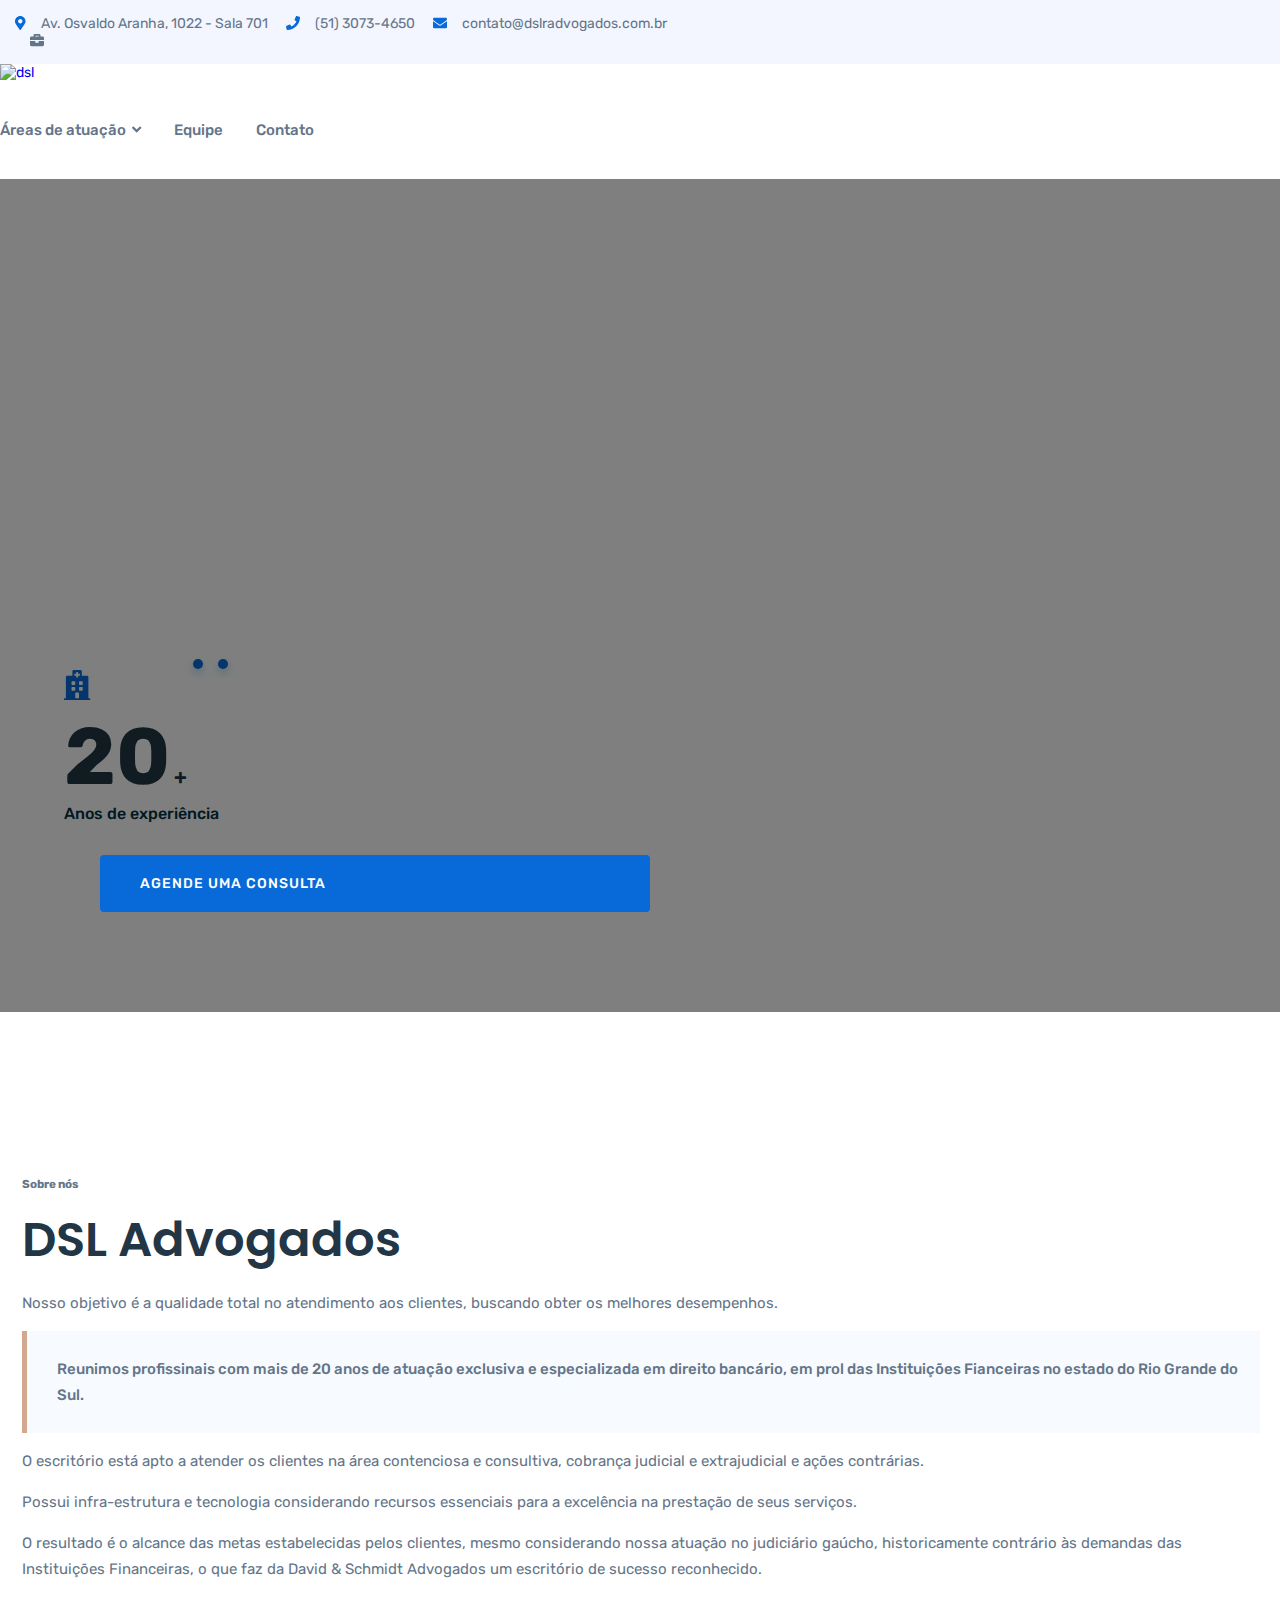
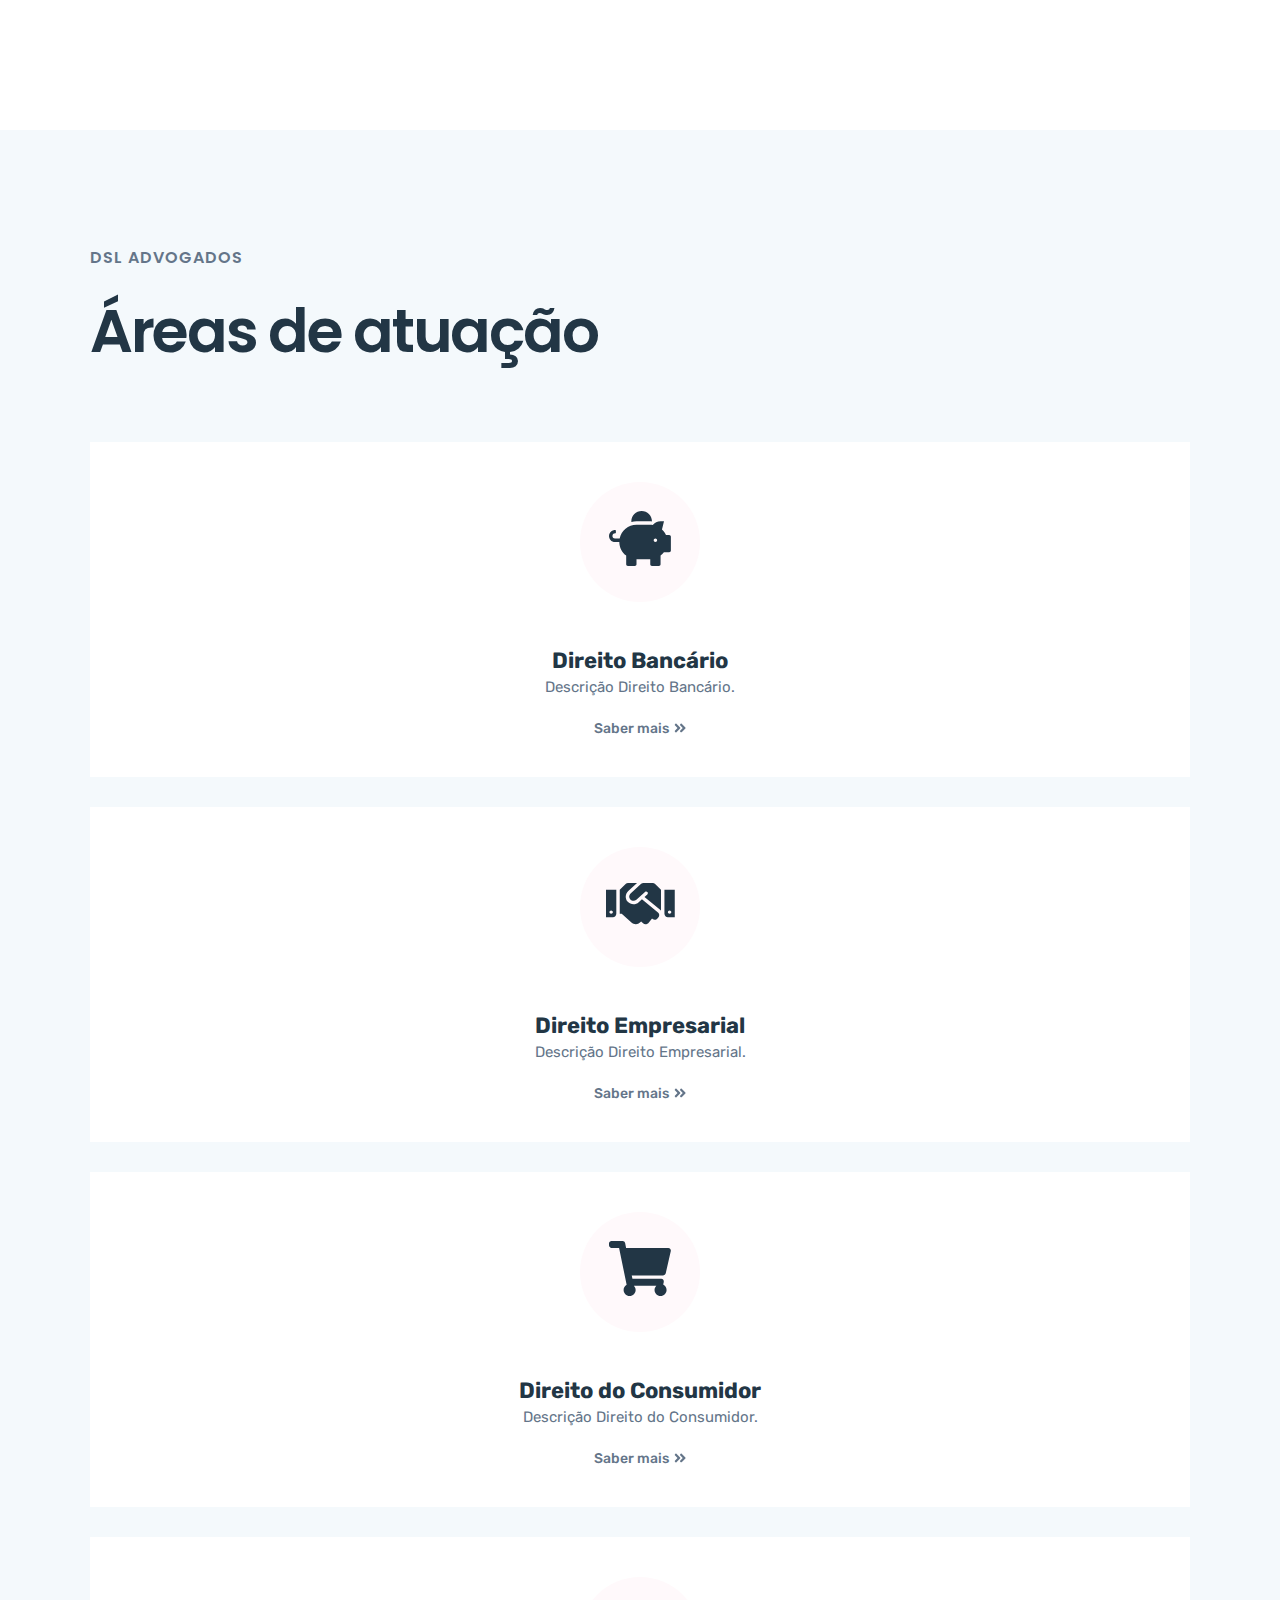
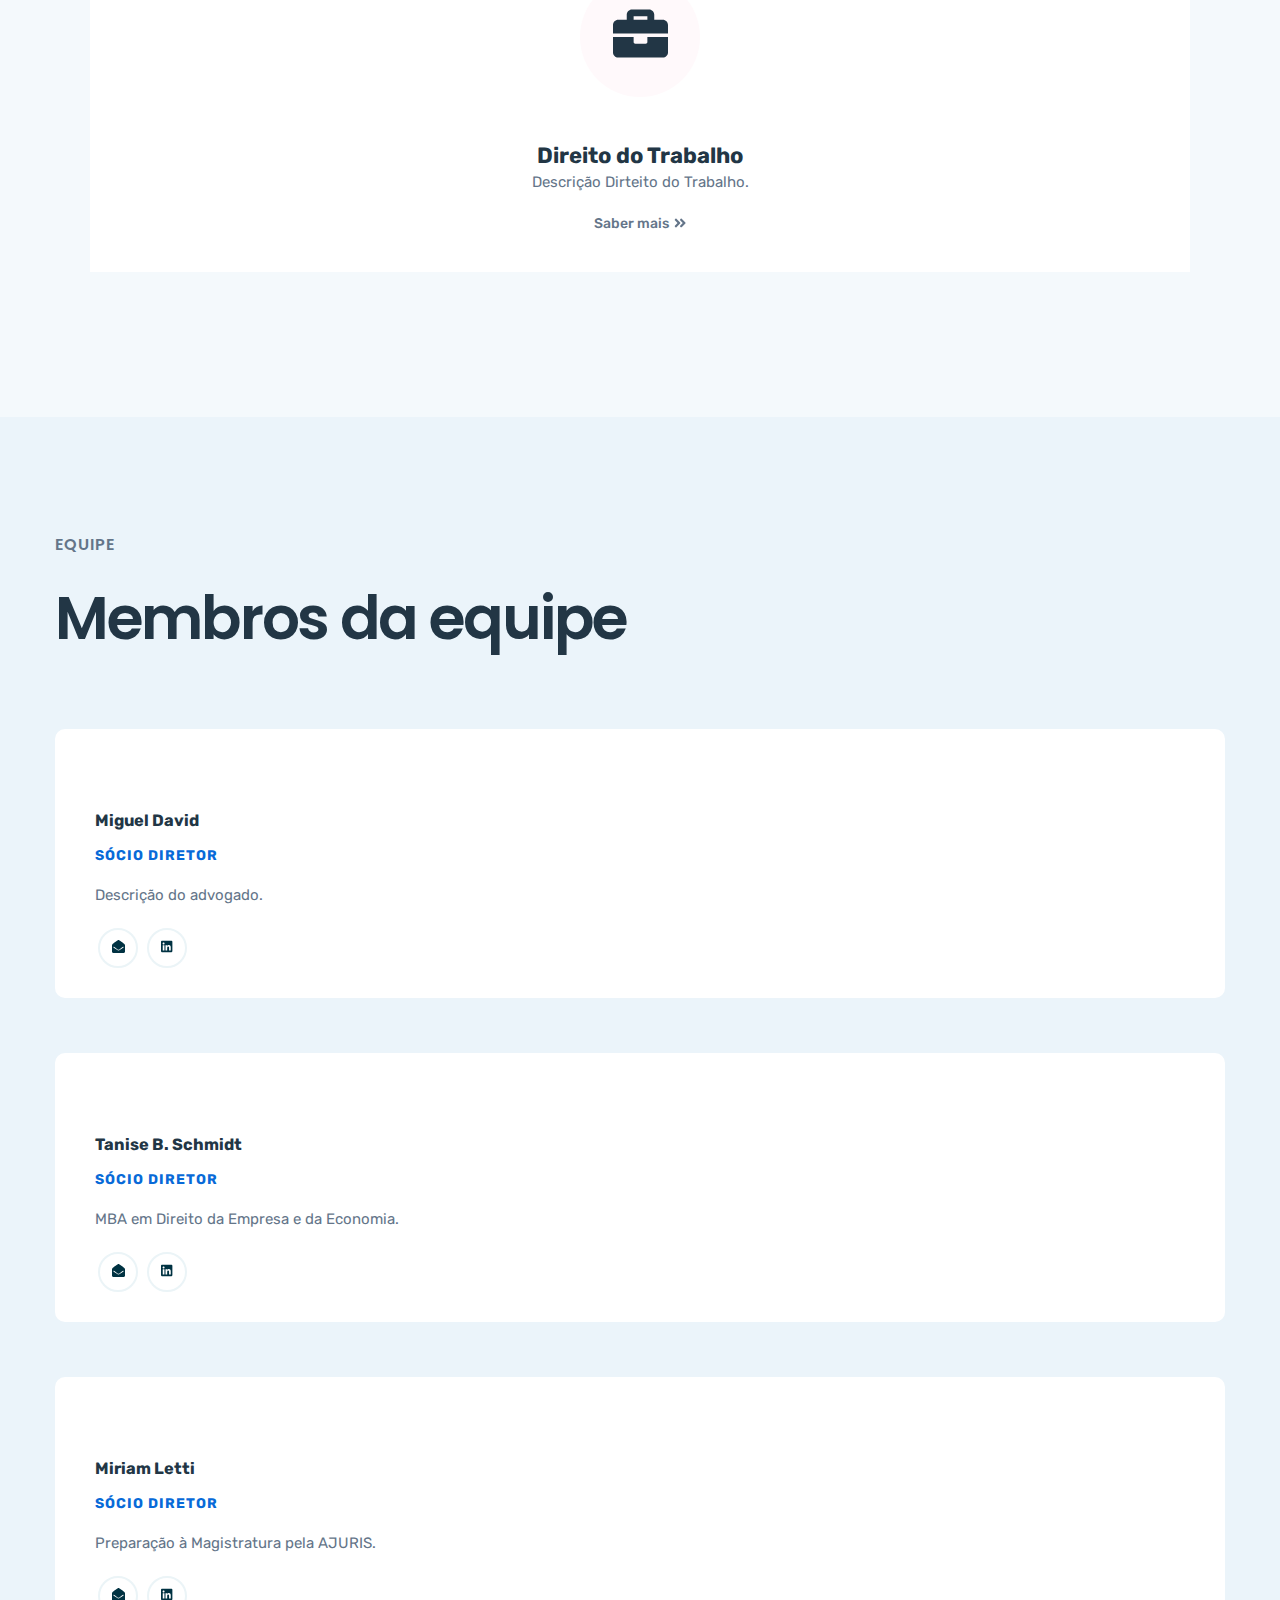
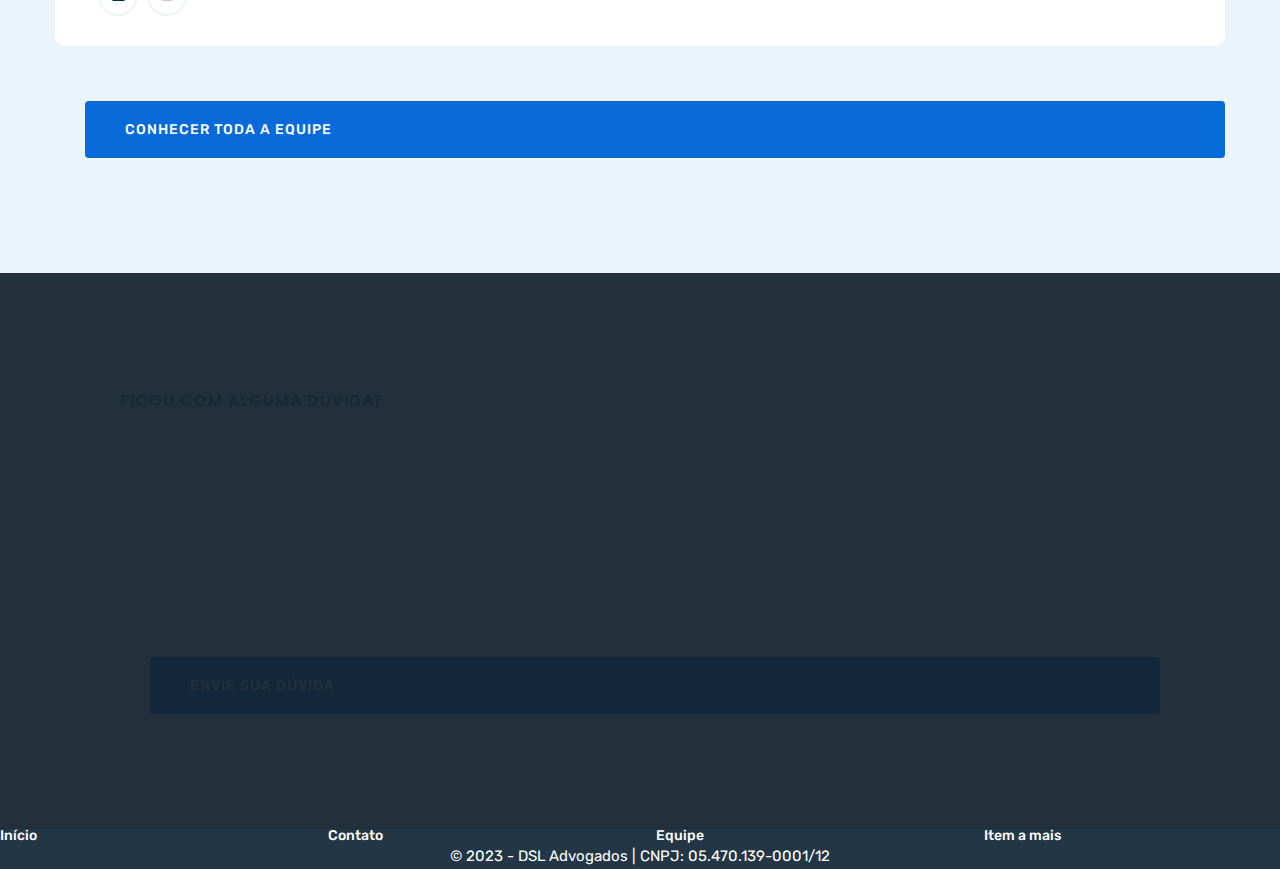
==== commit 6a84945e: "Update index.html" ====
--- a/index.html
+++ b/index.html
@@ -1,7 +1,7 @@
 <!doctype html>
 <html class="no-js" lang="">
 
-  <head>
+<head>
     <meta charset="utf-8">
     <title>DSL Advogados</title>
     <meta name="description" content="">
@@ -17,381 +17,364 @@
     <link rel="stylesheet" href="css/meanmenu.css">
     <link rel="stylesheet" href="css/style.css">
     <link rel="stylesheet" href="css/responsive.css">
-  </head>
-
-  <body>
-
-      <!-- preloader -->
-      <div id="loading">
-          <div id="loading-center">
-              <div id="loading-center-absolute">
-                  <div class="object" id="object_one"></div>
-                  <div class="object" id="object_two"></div>
-                  <div class="object" id="object_three"></div>
-                  <div class="object" id="object_four"></div>
-                  <div class="object" id="object_five"></div>
-                  <div class="object" id="object_six"></div>
-                  <div class="object" id="object_seven"></div>
-                  <div class="object" id="object_eight"></div>
-                  <div class="object" id="object_nine"></div>
-              </div>
-          </div>
-      </div>
-      <!-- preloader ends -->
-      <!-- top header starts -->
-      <section class="top-header">
-          <div class="container">
-              <div class="row">
-                  <div class="col-xl-8 col-lg-8 col-md-auto d-flex align-items-center">
-                      <div class="top-address">
-                          <span><i class="fas fa-map-marker-alt"></i>Av. Osvaldo Aranha, 1022 - Sala 701</span>
-                          <span><i class="fas fa-phone"></i>(51) 3073-4650</span>
-                          <span><i class="fas fa-envelope"></i>contato@dslradvogados.com.br</span>
-                      </div>
-                  </div>
-                  <div class="col-xl-4 col-lg-4 col-md-4 d-flex align-items-center justify-content-end">
-                      <div class="social-icons">
-                          <ul>
-                              <li>
-                                  <a href="https://login.judiceoffice.com.br/#/">
-                                      <i class="fa fa-briefcase"></i>
-                                  </a>
-                              </li>
-                          </ul>
-                      </div>
-                  </div>
-              </div>
-          </div>
-      </section>
-      <!-- top header ends -->
-      <!-- Main menu starts -->
-      <section class="main-menu-area">
-          <div class="container">
-              <div class="row">
-                  <div class="col-xl-3 col-lg-3 d-flex align-items-center">
-                      <div class="logo">
-                          <a href="index.html">
-                              <img src="img/logo2.png" alt="dsl">
-                          </a>
-                      </div>
-                  </div>
-                  <div class="col-xl-9 col-lg-9 d-flex justify-content-end">
-                      <div class="main-nav">
-                          <nav id="mobile-menu">
-                              <ul>
-                                  <li>
-                                      <a href="servicos.html">
-                                          Áreas de atuação
-                                          <i class="fas fa-angle-down"></i>
-                                      </a>
-                                      <ul class="submenu">
-                                          <li><a href="bancario.html">Direito Bancário</a></li>
-                                          <li><a href="empresarial.html">Direito Empresarial</a></li>
-                                          <li><a href="consumidor.html">Direito do Consumidor</a></li>
-                                          <li><a href="trabalho.html">Direito do Trabalho</a></li>
-                                      </ul>
-                                  </li>
-                                  <li>
-                                      <a href="equipe.html">
-                                          Equipe
-                                          <!-- <i class="fas fa-angle-down"></i> -->
-                                      </a>
-                                  </li>
-                                  <li>
-                                      <a href="contato.html">
-                                          Contato
-                                          <!-- <i class="fas fa-angle-down"></i> -->
-                                      </a>
-                                  </li>
-                              </ul>
-                          </nav>
-                      </div>
-                      <div class="mobile-menu"></div>
-                  </div>
-              </div>
-          </div>
-      </section>
-      <!-- main menu ends -->
-      <!-- Inicio  -->
-      <section id="home_section">
-          <div class="dark_img"></div>
-          <div class="div_text_home">
-              <!-- <h5>Texto de teste.</h5>
+</head>
+
+<body>
+
+    <!-- top header starts -->
+    <section class="top-header">
+        <div class="container">
+            <div class="row">
+                <div class="col-xl-8 col-lg-8 col-md-auto d-flex align-items-center">
+                    <div class="top-address">
+                        <span><i class="fas fa-map-marker-alt"></i>Av. Osvaldo Aranha, 1022 - Sala 701</span>
+                        <span><i class="fas fa-phone"></i>(51) 3073-4650</span>
+                        <span><i class="fas fa-envelope"></i>contato@dslradvogados.com.br</span>
+                    </div>
+                </div>
+                <div class="col-xl-4 col-lg-4 col-md-4 d-flex align-items-center justify-content-end">
+                    <div class="social-icons">
+                        <ul>
+                            <li>
+                                <a href="https://login.judiceoffice.com.br/#/">
+                                    <i class="fa fa-briefcase"></i>
+                                </a>
+                            </li>
+                        </ul>
+                    </div>
+                </div>
+            </div>
+        </div>
+    </section>
+    <!-- top header ends -->
+    <!-- Main menu starts -->
+    <section class="main-menu-area">
+        <div class="container">
+            <div class="row">
+                <div class="col-xl-3 col-lg-3 d-flex align-items-center">
+                    <div class="logo">
+                        <a href="index.html">
+                            <img src="img/logo2.png" alt="dsl">
+                        </a>
+                    </div>
+                </div>
+                <div class="col-xl-9 col-lg-9 d-flex justify-content-end">
+                    <div class="main-nav">
+                        <nav id="mobile-menu">
+                            <ul>
+                                <li>
+                                    <a href="servicos.html">
+                                        Áreas de atuação
+                                        <i class="fas fa-angle-down"></i>
+                                    </a>
+                                    <ul class="submenu">
+                                        <li><a href="bancario.html">Direito Bancário</a></li>
+                                        <li><a href="empresarial.html">Direito Empresarial</a></li>
+                                        <li><a href="consumidor.html">Direito do Consumidor</a></li>
+                                        <li><a href="trabalho.html">Direito do Trabalho</a></li>
+                                    </ul>
+                                </li>
+                                <li>
+                                    <a href="equipe.html">
+                                        Equipe
+                                        <!-- <i class="fas fa-angle-down"></i> -->
+                                    </a>
+                                </li>
+                                <li>
+                                    <a href="contato.html">
+                                        Contato
+                                        <!-- <i class="fas fa-angle-down"></i> -->
+                                    </a>
+                                </li>
+                            </ul>
+                        </nav>
+                    </div>
+                    <div class="mobile-menu"></div>
+                </div>
+            </div>
+        </div>
+    </section>
+    <!-- main menu ends -->
+    <!-- Inicio  -->
+    <section id="home_section">
+        <div class="dark_img"></div>
+        <div class="div_text_home">
+            <!-- <h5>Texto de teste.</h5>
             <h1>DSL Advogados</h1>
             <p>Texto teste 3.</p> -->
 
-              <div class="header-menu-cta d-flex align-items-center">
-                  <a href="about.html" class="button">Agende uma consulta</a>
-              </div>
-          </div>
-      </section>
-      <!-- Inicio -->
-      <!-- Sobre nós -->
-      <section class="about-area">
-          <div class="container">
-              <div class="row">
-                  <div class="col-xl-6 col-lg-5">
-                      <div class="left-about">
-                          <div class="abt-img position-relative">
-                              <img src="img/sobre-img.jpg" alt="">
-                          </div>
-                          <div class="abt-small-counter">
-                              <div class="abt-small-icon">
-                                  <i class="fas fa-hospital"></i>
-                              </div>
-                              <div class="abt-small-content">
-                                  <h2>
-                                      <span class="counter">20</span> +
-                                  </h2>
-                                  <p>Anos de experiência</p>
-                              </div>
-                              <div class="abt-dots">
-                                  <span></span>
-                                  <span></span>
-                              </div>
-                          </div>
-                      </div>
-                  </div>
-                  <div class="col-xl-6 col-lg-7">
-                      <div class="right-about">
-                          <div class="abt-title">
-                              <h5>Sobre nós</h5>
-                              <h1>DSL Advogados</h1>
-                          </div>
-                          <div class="abt-content">
-                              <p>
-                                  Nosso objetivo é a qualidade total no atendimento aos clientes, buscando obter os melhores desempenhos.
-                              </p>
-                              <p class="abt-quote">
-                                  Reunimos profissinais com mais de 20 anos de atuação exclusiva e especializada em direito bancário, em prol das Instituições Fianceiras no estado do Rio Grande do Sul.
-                              </p>
-                              <p>
-                                  O escritório está apto a atender os clientes na área contenciosa e consultiva, cobrança judicial e extrajudicial e ações contrárias.
-                              </p>
-                              <p>
-                                  Possui infra-estrutura e tecnologia considerando recursos essenciais para a excelência na prestação de seus serviços.
-                              </p>
-                              <p>
-                                  O resultado é o alcance das metas estabelecidas pelos clientes, mesmo considerando nossa atuação no judiciário gaúcho, historicamente contrário às demandas das Instituições Financeiras, o que faz da David & Schmidt Advogados um escritório de sucesso reconhecido.
-                              </p>
-                          </div>
-                          <div class="abt-author d-flex align-items-center">
-                          </div>
-                      </div>
-                  </div>
-              </div>
-          </div>
-      </section>
-      <!-- Sobre nós -->
-      <!-- Areas de atuação -->
-      <section class="service-area">
-          <div class="container">
-              <div class="row justify-content-center">
-                  <div class="col-xl-8 col-lg-10">
-                      <div class="section-title text-center">
-                          <h5>DSL Advogados</h5>
-                          <h1>Áreas de atuação<span></span></h1>
-                      </div>
-                  </div>
-              </div>
-
-              <div class="row">
-                  <div class="col-xl-4 col-lg-6 col-md-6">
-                      <div class="service-box">
-                          <div class="service-icon">
-                              <i class="fas fa-piggy-bank"></i>
-                          </div>
-                          <div class="service-content">
-                              <h3>
-                                  <a href="bancario.html">
-                                      Direito Bancário
-                                  </a>
-                              </h3>
-                              <p>Descrição Direito Bancário.</p>
-                              <a href="bancario.html" class="serv-link">Saber mais<i class="fas fa-angle-double-right"></i></a>
-
-                          </div>
-                      </div>
-                  </div>
-                  <div class="col-xl-4 col-lg-6 col-md-6">
-                      <div class="service-box">
-                          <div class="service-icon">
-                              <i class="fas fa-handshake"></i>
-                          </div>
-                          <div class="service-content">
-                              <h3>
-                                  <a href="empresarial.html">
-                                      Direito Empresarial
-                                  </a>
-                              </h3>
-                              <p>Descrição Direito Empresarial.</p>
-                              <a href="empresarial.html" class="serv-link">Saber mais<i class="fas fa-angle-double-right"></i></a>
-                          </div>
-                      </div>
-                  </div>
-                  <div class="col-xl-4 col-lg-6 col-md-6">
-                      <div class="service-box">
-                          <div class="service-icon">
-                              <i class="fas fa-shopping-cart"></i>
-                          </div>
-                          <div class="service-content">
-                              <h3>
-                                  <a href="consumidor.html">
-                                      Direito do Consumidor
-                                  </a>
-                              </h3>
-                              <p>Descrição Direito do Consumidor.</p>
-                              <a href="consumidor.html" class="serv-link">Saber mais<i class="fas fa-angle-double-right"></i></a>
-                          </div>
-                      </div>
-                  </div>
-
-                  <div class="col-xl-4 col-lg-6 col-md-6">
-                      <div class="service-box">
-                          <div class="service-icon">
-                              <i class="fas fa-briefcase"></i>
-                          </div>
-                          <div class="service-content">
-                              <h3>
-                                  <a href="trabalho.html">
-                                      Direito do Trabalho
-                                  </a>
-                              </h3>
-                              <p>Descrição Dirteito do Trabalho.</p>
-                              <a href="trabalho.html" class="serv-link">Saber mais<i class="fas fa-angle-double-right"></i></a>
-
-                          </div>
-                      </div>
-                  </div>
-              </div>
-          </div>
-      </section>
-      <!-- Areas de atuação -->
-      <!-- Equipe -->
-      <section class="team-area">
-          <div class="container">
-              <div class="row justify-content-center">
-                  <div class="col-xl-8">
-                      <div class="section-title text-center">
-                          <h5>Equipe</h5>
-                          <h1>Membros da equipe<span></span></h1>
-                      </div>
-                  </div>
-              </div>
-              <div class="row team-slider">
-                  <div class="col-xl-12 col-lg-12 col-md-12 col-sm-12">
-                      <div class="single-team-box text-center">
-                          <div class="team-avatar">
-                              <img src="img/miguel-david.png" alt="">
-                          </div>
-                          <div class="team-content">
-                              <h3>Miguel David</h3>
-                              <h6>Sócio diretor</h6>
-                              <p>Descrição do advogado.</p>
-                              <div class="team-social">
-                                  <a href=""><i class="fas fa-envelope-open"></i></a>
-                                  <a href=""><i class="fab fa-linkedin"></i></a>
-                              </div>
-                          </div>
-                      </div>
-                  </div>
-                  <div class="col-xl-12 col-lg-12 col-md-12">
-                      <div class="single-team-box text-center">
-                          <div class="team-avatar">
-                              <img src="img/tanise-schmidt.png" alt="">
-                          </div>
-                          <div class="team-content">
-                              <h3>Tanise B. Schmidt</h3>
-                              <h6>Sócio diretor</h6>
-                              <p>MBA em Direito da Empresa e da Economia.</p>
-                              <div class="team-social">
-                                  <a href=""><i class="fas fa-envelope-open"></i></a>
-                                  <a href=""><i class="fab fa-linkedin"></i></a>
-                              </div>
-                          </div>
-                      </div>
-                  </div>
-                  <div class="col-xl-12 col-lg-12 col-md-12">
-                      <div class="single-team-box text-center">
-                          <div class="team-avatar">
-                              <img src="img/tanise-schmidt.png" alt="">
-                          </div>
-                          <div class="team-content">
-                              <h3>Miriam Letti</h3>
-                              <h6>Sócio diretor</h6>
-                              <p>Preparação à Magistratura pela AJURIS.</p>
-                              <div class="team-social">
-                                  <a href=""><i class="fas fa-envelope-open"></i></a>
-                                  <a href=""><i class="fab fa-linkedin"></i></a>
-                              </div>
-                          </div>
-                      </div>
-                  </div>
-              </div>
-              <div class="header-menu-cta-top d-flex justify-content-center">
-                  <a href="equipe.html" class="button">Conhecer toda a equipe</a>
-              </div>
-          </div>
-      </section>
-      <!-- Equipe -->
-      <!-- Contato -->
-      <section class="cta-area">
-          <div class="container">
-              <div class="row">
-                  <div class="col-xl-10 offset-xl-1">
-                      <div class="cta-content">
-                          <div class="section-title text-center">
-                              <h5>Ficou com alguma dúvida?</h5>
-                              <h1 class="white">Entre em contato conosco. Teremos o prazer em te atender.</h1>
-                          </div>
-                      </div>
-                      <div class="header-menu-cta-top d-flex justify-content-center">
-                          <a href="contato.html" class="button">Envie sua dúvida</a>
-                      </div>
-                  </div>
-              </div>
-          </div>
-      </section>
-      <!-- Contato -->
-      <!-- Rodapé -->
-      <footer class="footer">
-          <div class="footer-top">
-              <div class="footer-cols">
-                  <ul>
-                      <li><a href="#">Início</a></li>
-                  </ul>
-                  <ul>
-                      <li><a href="#">Contato</a></li>
-                  </ul>
-                  <ul>
-                      <li><a href="#">Equipe</a></li>
-                  </ul>
-                  <ul>
-                      <li><a href="#">Item a mais</a></li>
-                  </ul>
-              </div>
-          </div>
-              <p>© 2023 - DSL Advogados | CNPJ: 05.470.139-0001/12</p>
-      </footer>
-      <!-- Rodapé -->
-      <!-- BOTÃO TOPO DA PÁGINA -->
-      <div class="top-btm">
-          <i class="fas fa-chevron-up"></i>
-      </div>
-      <!-- BOTÃO TOPO DA PÁGINA -->
-      <script src="js/vendor/modernizr-3.11.2.min.js"></script>
-      <script src="js/jquery-1.12.4.min.js"></script>
-      <script src="js/slick.min.js"></script>
-      <script src="js/all.min.js"></script>
-      <script src="js/bootstrap.min.js"></script>
-      <script src="js/jquery.meanmenu.min.js"></script>
-      <script src="js/fontawesome.min.js"></script>
-      <script src="js/plugins.js"></script>
-      <script src="js/jquery.magnific-popup.js"></script>
-      <script src="js/jquery.counterup.min.js"></script>
-      <script src="js/main.js"></script>
-      <script src="https://www.google-analytics.com/analytics.js" async></script>
-
-  </body>
+            <div class="header-menu-cta d-flex align-items-center">
+                <a href="about.html" class="button">Agende uma consulta</a>
+            </div>
+        </div>
+    </section>
+    <!-- Inicio -->
+    <!-- Sobre nós -->
+    <section class="about-area">
+        <div class="container">
+            <div class="row">
+                <div class="col-xl-6 col-lg-5">
+                    <div class="left-about">
+                        <div class="abt-img position-relative">
+                            <img src="img/sobre-img.jpg" alt="">
+                        </div>
+                        <div class="abt-small-counter">
+                            <div class="abt-small-icon">
+                                <i class="fas fa-hospital"></i>
+                            </div>
+                            <div class="abt-small-content">
+                                <h2>
+                                    <span class="counter">20</span> +
+                                </h2>
+                                <p>Anos de experiência</p>
+                            </div>
+                            <div class="abt-dots">
+                                <span></span>
+                                <span></span>
+                            </div>
+                        </div>
+                    </div>
+                </div>
+                <div class="col-xl-6 col-lg-7">
+                    <div class="right-about">
+                        <div class="abt-title">
+                            <h5>Sobre nós</h5>
+                            <h1>DSL Advogados</h1>
+                        </div>
+                        <div class="abt-content">
+                            <p>
+                                Nosso objetivo é a qualidade total no atendimento aos clientes, buscando obter os melhores desempenhos.
+                            </p>
+                            <p class="abt-quote">
+                                Reunimos profissinais com mais de 20 anos de atuação exclusiva e especializada em direito bancário, em prol das Instituições Fianceiras no estado do Rio Grande do Sul.
+                            </p>
+                            <p>
+                                O escritório está apto a atender os clientes na área contenciosa e consultiva, cobrança judicial e extrajudicial e ações contrárias.
+                            </p>
+                            <p>
+                                Possui infra-estrutura e tecnologia considerando recursos essenciais para a excelência na prestação de seus serviços.
+                            </p>
+                            <p>
+                                O resultado é o alcance das metas estabelecidas pelos clientes, mesmo considerando nossa atuação no judiciário gaúcho, historicamente contrário às demandas das Instituições Financeiras, o que faz da David & Schmidt Advogados um escritório de sucesso reconhecido.
+                            </p>
+                        </div>
+                        <div class="abt-author d-flex align-items-center">
+                        </div>
+                    </div>
+                </div>
+            </div>
+        </div>
+    </section>
+    <!-- Sobre nós -->
+    <!-- Areas de atuação -->
+    <section class="service-area">
+        <div class="container">
+            <div class="row justify-content-center">
+                <div class="col-xl-8 col-lg-10">
+                    <div class="section-title text-center">
+                        <h5>DSL Advogados</h5>
+                        <h1>Áreas de atuação<span></span></h1>
+                    </div>
+                </div>
+            </div>
+
+            <div class="row">
+                <div class="col-xl-4 col-lg-6 col-md-6">
+                    <div class="service-box">
+                        <div class="service-icon">
+                            <i class="fas fa-piggy-bank"></i>
+                        </div>
+                        <div class="service-content">
+                            <h3>
+                                <a href="bancario.html">
+                                    Direito Bancário
+                                </a>
+                            </h3>
+                            <p>Descrição Direito Bancário.</p>
+                            <a href="bancario.html" class="serv-link">Saber mais<i class="fas fa-angle-double-right"></i></a>
+
+                        </div>
+                    </div>
+                </div>
+                <div class="col-xl-4 col-lg-6 col-md-6">
+                    <div class="service-box">
+                        <div class="service-icon">
+                            <i class="fas fa-handshake"></i>
+                        </div>
+                        <div class="service-content">
+                            <h3>
+                                <a href="empresarial.html">
+                                    Direito Empresarial
+                                </a>
+                            </h3>
+                            <p>Descrição Direito Empresarial.</p>
+                            <a href="empresarial.html" class="serv-link">Saber mais<i class="fas fa-angle-double-right"></i></a>
+                        </div>
+                    </div>
+                </div>
+                <div class="col-xl-4 col-lg-6 col-md-6">
+                    <div class="service-box">
+                        <div class="service-icon">
+                            <i class="fas fa-shopping-cart"></i>
+                        </div>
+                        <div class="service-content">
+                            <h3>
+                                <a href="consumidor.html">
+                                    Direito do Consumidor
+                                </a>
+                            </h3>
+                            <p>Descrição Direito do Consumidor.</p>
+                            <a href="consumidor.html" class="serv-link">Saber mais<i class="fas fa-angle-double-right"></i></a>
+                        </div>
+                    </div>
+                </div>
+
+                <div class="col-xl-4 col-lg-6 col-md-6">
+                    <div class="service-box">
+                        <div class="service-icon">
+                            <i class="fas fa-briefcase"></i>
+                        </div>
+                        <div class="service-content">
+                            <h3>
+                                <a href="trabalho.html">
+                                    Direito do Trabalho
+                                </a>
+                            </h3>
+                            <p>Descrição Dirteito do Trabalho.</p>
+                            <a href="trabalho.html" class="serv-link">Saber mais<i class="fas fa-angle-double-right"></i></a>
+
+                        </div>
+                    </div>
+                </div>
+            </div>
+        </div>
+    </section>
+    <!-- Areas de atuação -->
+    <!-- Equipe -->
+    <section class="team-area">
+        <div class="container">
+            <div class="row justify-content-center">
+                <div class="col-xl-8">
+                    <div class="section-title text-center">
+                        <h5>Equipe</h5>
+                        <h1>Membros da equipe<span></span></h1>
+                    </div>
+                </div>
+            </div>
+            <div class="row team-slider">
+                <div class="col-xl-12 col-lg-12 col-md-12 col-sm-12">
+                    <div class="single-team-box text-center">
+                        <div class="team-avatar">
+                            <img src="img/miguel-david.png" alt="">
+                        </div>
+                        <div class="team-content">
+                            <h3>Miguel David</h3>
+                            <h6>Sócio diretor</h6>
+                            <p>Descrição do advogado.</p>
+                            <div class="team-social">
+                                <a href=""><i class="fas fa-envelope-open"></i></a>
+                                <a href=""><i class="fab fa-linkedin"></i></a>
+                            </div>
+                        </div>
+                    </div>
+                </div>
+                <div class="col-xl-12 col-lg-12 col-md-12">
+                    <div class="single-team-box text-center">
+                        <div class="team-avatar">
+                            <img src="img/tanise-schmidt.png" alt="">
+                        </div>
+                        <div class="team-content">
+                            <h3>Tanise B. Schmidt</h3>
+                            <h6>Sócio diretor</h6>
+                            <p>MBA em Direito da Empresa e da Economia.</p>
+                            <div class="team-social">
+                                <a href=""><i class="fas fa-envelope-open"></i></a>
+                                <a href=""><i class="fab fa-linkedin"></i></a>
+                            </div>
+                        </div>
+                    </div>
+                </div>
+                <div class="col-xl-12 col-lg-12 col-md-12">
+                    <div class="single-team-box text-center">
+                        <div class="team-avatar">
+                            <img src="img/tanise-schmidt.png" alt="">
+                        </div>
+                        <div class="team-content">
+                            <h3>Miriam Letti</h3>
+                            <h6>Sócio diretor</h6>
+                            <p>Preparação à Magistratura pela AJURIS.</p>
+                            <div class="team-social">
+                                <a href=""><i class="fas fa-envelope-open"></i></a>
+                                <a href=""><i class="fab fa-linkedin"></i></a>
+                            </div>
+                        </div>
+                    </div>
+                </div>
+            </div>
+            <div class="header-menu-cta-top d-flex justify-content-center">
+                <a href="equipe.html" class="button">Conhecer toda a equipe</a>
+            </div>
+        </div>
+    </section>
+    <!-- Equipe -->
+    <!-- Contato -->
+    <section class="cta-area">
+        <div class="container">
+            <div class="row">
+                <div class="col-xl-10 offset-xl-1">
+                    <div class="cta-content">
+                        <div class="section-title text-center">
+                            <h5>Ficou com alguma dúvida?</h5>
+                            <h1 class="white">Entre em contato conosco. Teremos o prazer em te atender.</h1>
+                        </div>
+                    </div>
+                    <div class="header-menu-cta-top d-flex justify-content-center">
+                        <a href="contato.html" class="button">Envie sua dúvida</a>
+                    </div>
+                </div>
+            </div>
+        </div>
+    </section>
+    <!-- Contato -->
+    <!-- Rodapé -->
+    <footer class="footer">
+        <div class="footer-top">
+            <div class="footer-cols">
+                <ul>
+                    <li><a href="index.html">Início</a></li>
+                </ul>
+                <ul>
+                    <li><a href="contato.html">Contato</a></li>
+                </ul>
+                <ul>
+                    <li><a href="equipe.html">Equipe</a></li>
+                </ul>
+                <ul>
+                    <li><a href="#">Item a mais</a></li>
+                </ul>
+            </div>
+        </div>
+        <p>© 2023 - DSL Advogados | CNPJ: 05.470.139-0001/12</p>
+    </footer>
+    <!-- Rodapé -->
+    <!-- BOTÃO TOPO DA PÁGINA -->
+    <div class="top-btm">
+        <i class="fas fa-chevron-up"></i>
+    </div>
+    <!-- BOTÃO TOPO DA PÁGINA -->
+    <script src="js/vendor/modernizr-3.11.2.min.js"></script>
+    <script src="js/jquery-1.12.4.min.js"></script>
+    <script src="js/slick.min.js"></script>
+    <script src="js/all.min.js"></script>
+    <script src="js/bootstrap.min.js"></script>
+    <script src="js/jquery.meanmenu.min.js"></script>
+    <script src="js/fontawesome.min.js"></script>
+    <script src="js/plugins.js"></script>
+    <script src="js/jquery.magnific-popup.js"></script>
+    <script src="js/jquery.counterup.min.js"></script>
+    <script src="js/main.js"></script>
+    <script src="https://www.google-analytics.com/analytics.js" async></script>
+
+</body>
 
 </html>
